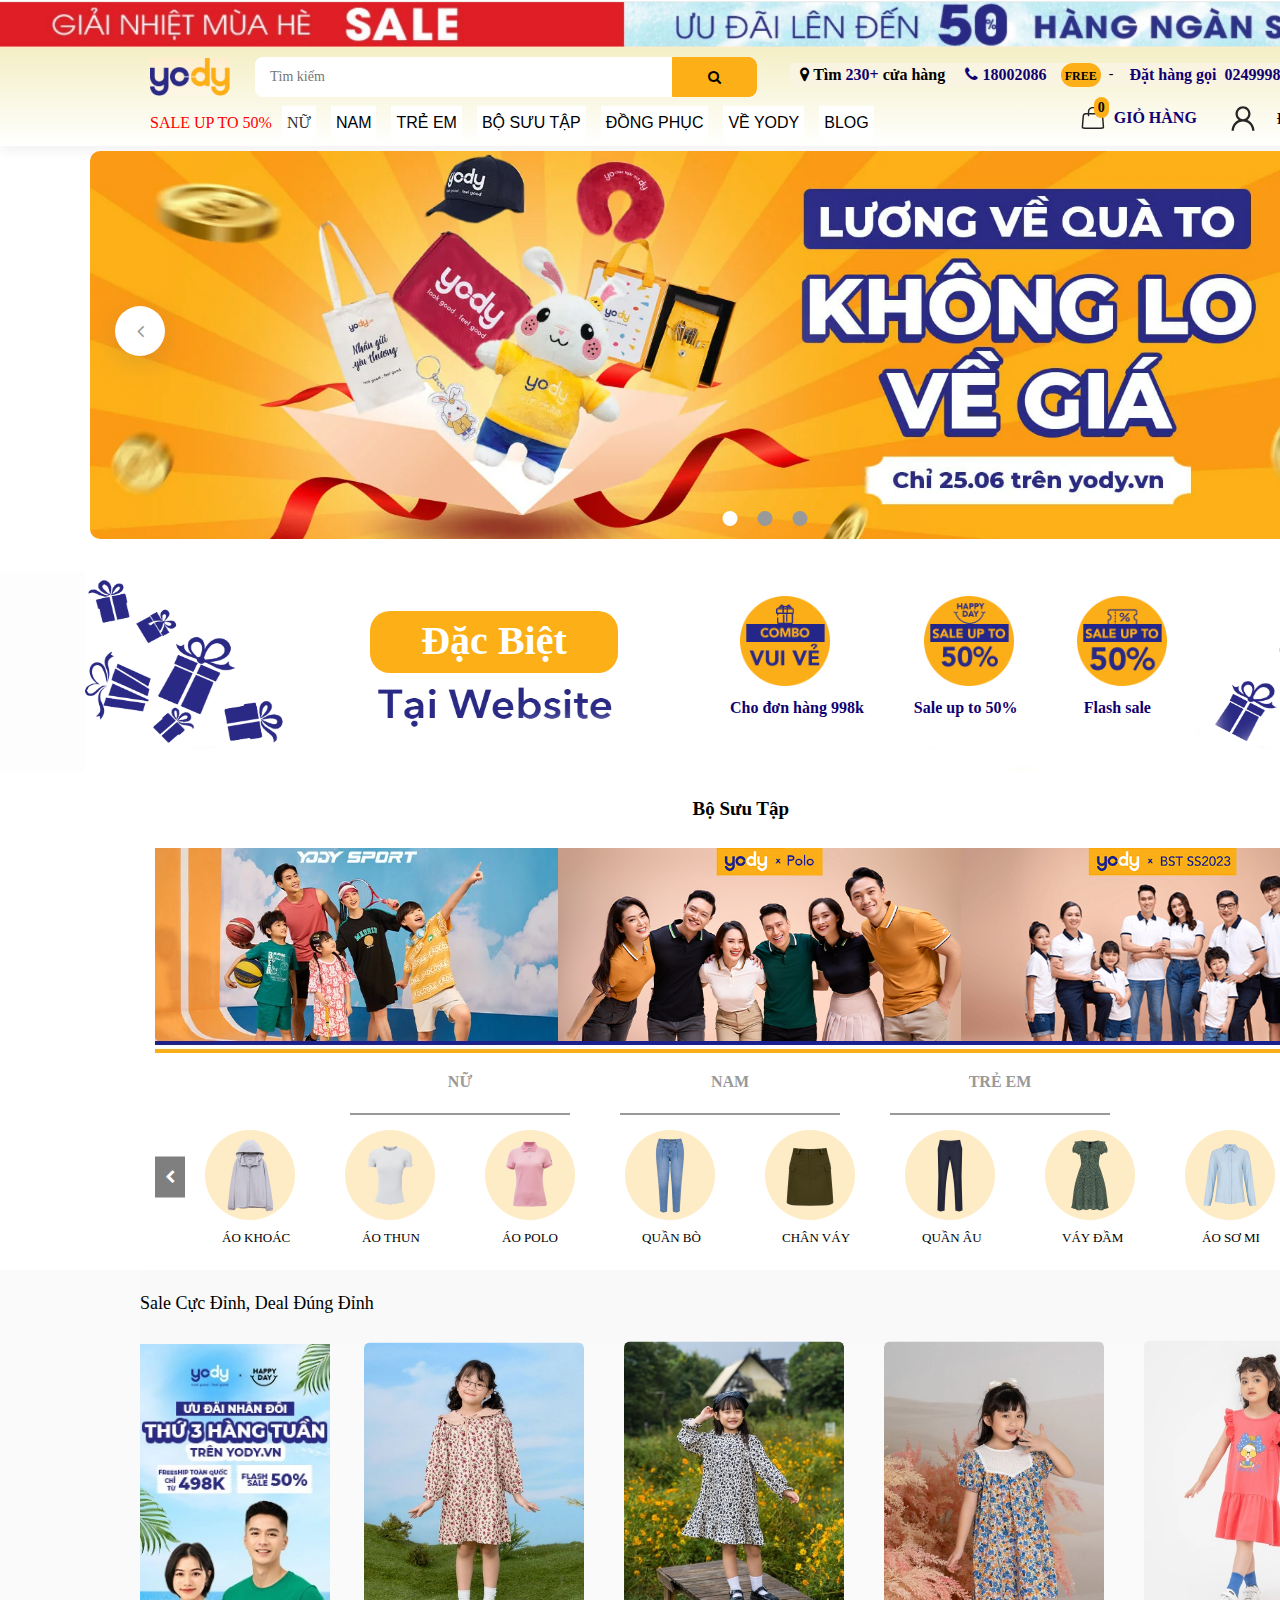
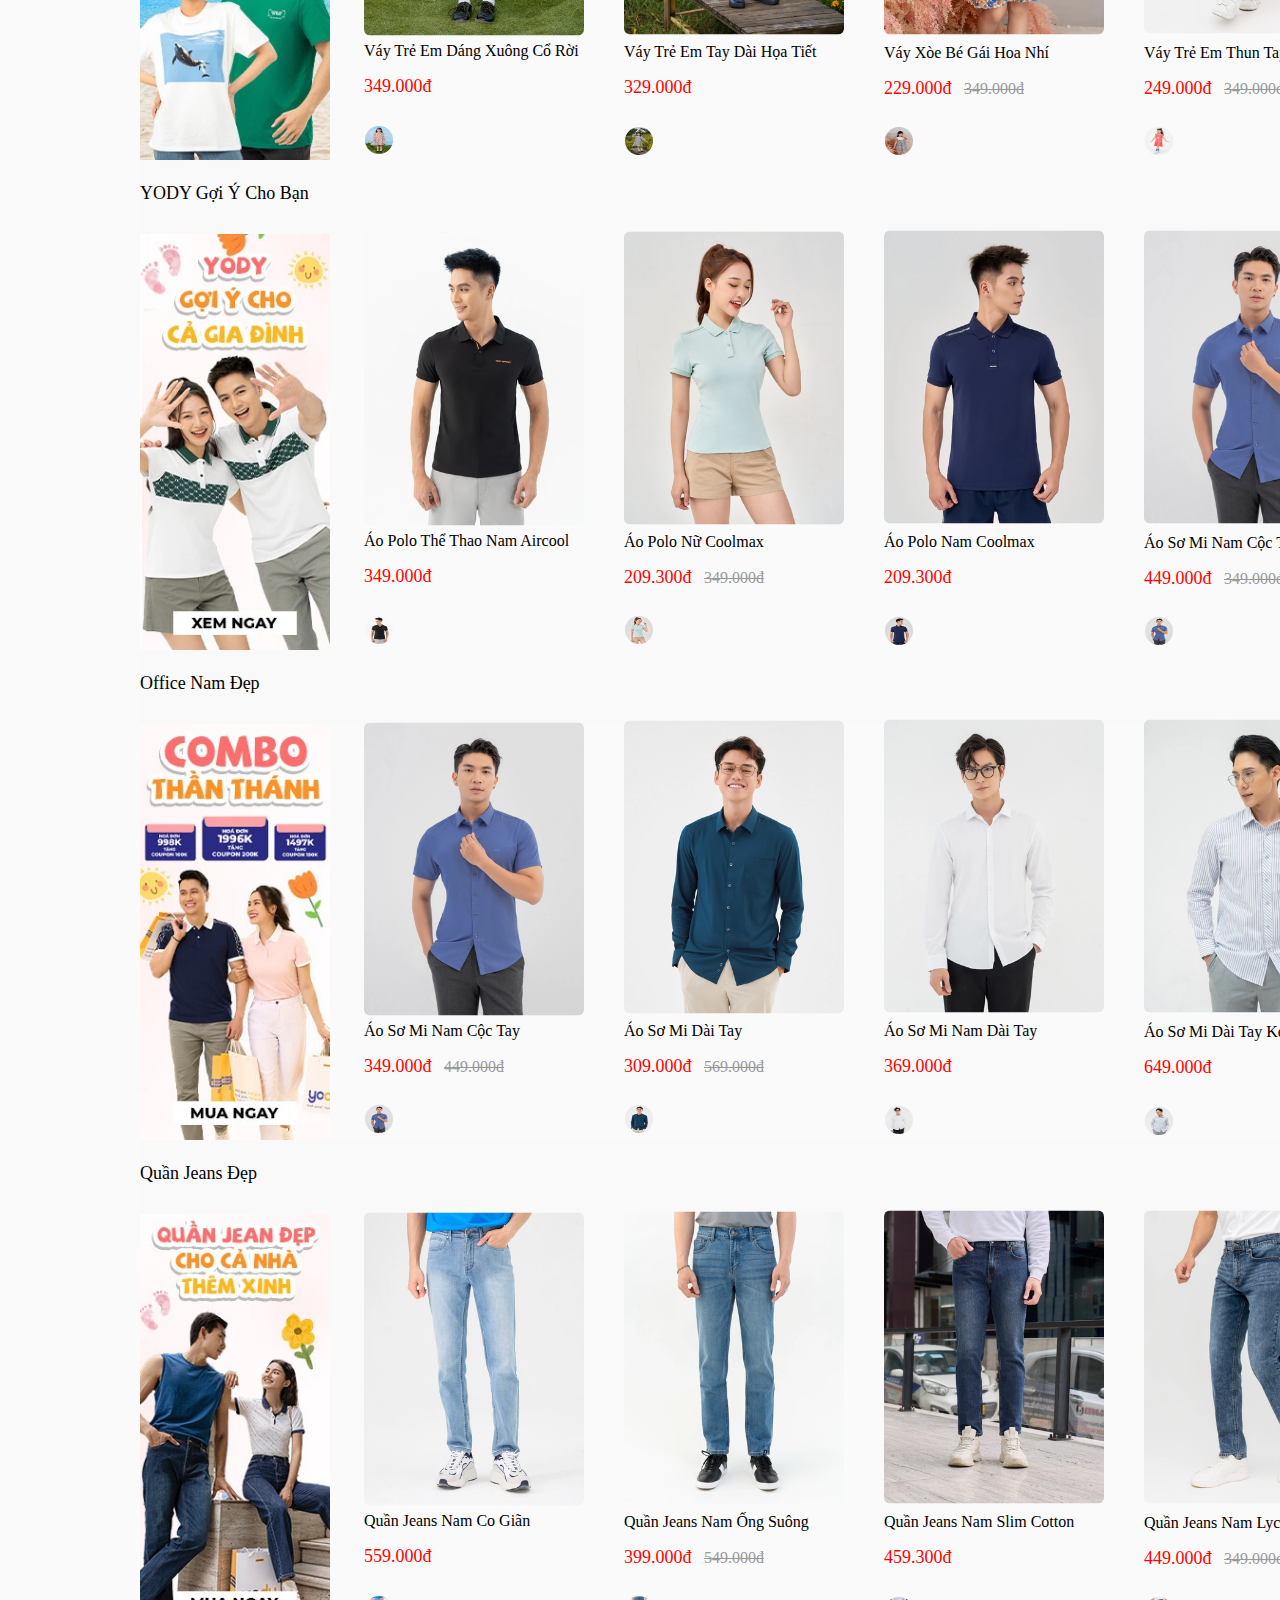
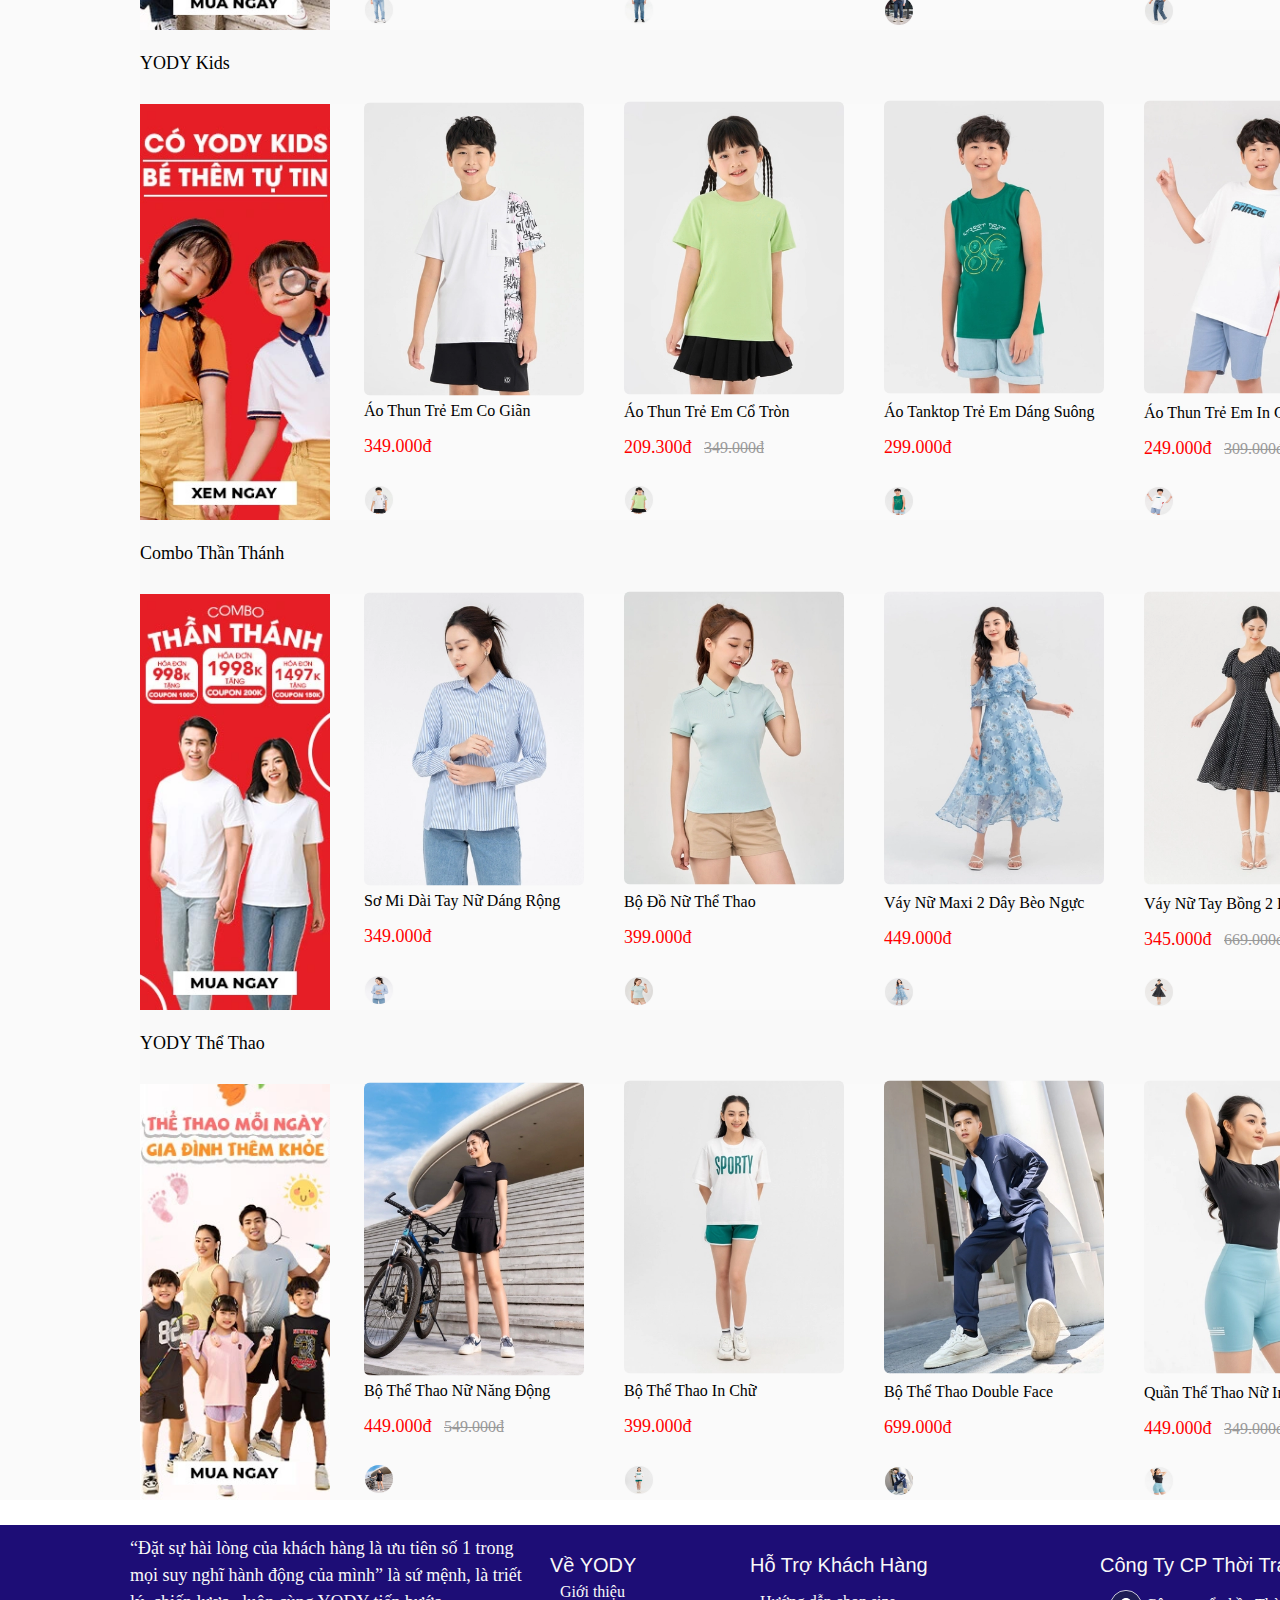
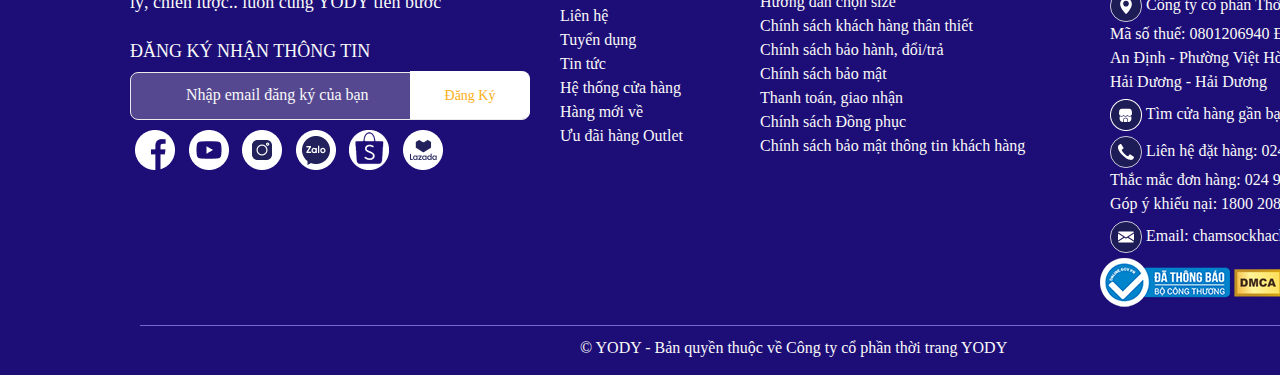
==== website_banhang/trangchu.html @ 02f64c51 "init project" ====
<!DOCTYPE html>
<html lang="en">
<head>
    <meta charset="UTF-8">
    <meta http-equiv="X-UA-Compatible" content="IE=edge">
    <meta name="viewport" content="width=device-width, initial-scale=1.0">
    <link rel="stylesheet" href="https://www.w3schools.com/w3css/4/w3.css">
    <link rel="stylesheet" href="https://cdnjs.cloudflare.com/ajax/libs/font-awesome/4.7.0/css/font-awesome.min.css">
    <link rel="preconnect" href="https://fonts.googleapis.com">
    <link rel="preconnect" href="https://fonts.gstatic.com" crossorigin>
    <link href="https://fonts.googleapis.com/css2?family=Roboto:wght@100;300;500&display=swap" rel="stylesheet">
       <link
      rel="stylesheet"
      href="https://fonts.googleapis.com/css2?family=Inter:wght@400&display=swap"
    />
    <link
      rel="stylesheet"
      href="https://fonts.googleapis.com/css2?family=Times New Roman:wght@700&display=swap"
    />
    <link rel="stylesheet" href="trangchu.css">
    
    <title>Yody</title>
</head>
<body>
    <div class="fullbody">
    <script>
        var prevScrollpos = window.pageYOffset;
window.onscroll = function() {
    var currentScrollPos = window.pageYOffset;
    if (prevScrollpos > currentScrollPos) {
        document.getElementsByTagName("header")[0].style.top = "0";
    } else {
        document.getElementsByTagName("header")[0].style.top = "-146.2px";
    }
    prevScrollpos = currentScrollPos;
};

    </script>
    <header>
        <div class="banner">
            <img src="/website_banhang/image/Screenshot 2023-06-24 155510.png" height="48px" width="1536px" alt="">
        </div>
        <div class="container">
            <div class="topbar_top">
                <div class="topbar_top_left">
                    <div class="logo_brand">
                        <a href="">
                             <img src="/website_banhang/image/Screenshot 2023-06-24 162427.png" height="37.525px" width="80px" alt="" id="logo">
                        </a>
                       
                    </div>
                    <div class="header_search">
                        <form action="/search" class="input_seachbar">
                            
                            <input type="text" placeholder="Tìm kiếm" class="search" title="Vui lòng điền vào trường này">
                            
                            <button type="submit" class="icon_search" title="search">
                               <i class="fa fa-search"></i>
                            </button>
                        </form>
                    </div>
                
                </div>
                <div class="topbar_top_right">
                    <div class="list_contact">
                        <a href="/he-thong-cua-hang" class="map">
                            <i class="fa fa-map-marker"></i>
                            <span class="checkmap">
                                Tìm
                               <span class="number">230+</span>
                                cửa hàng                         
                            </span>                          
                        </a>

                        <a href="/tel:18002086" class="phone">
                            <i class="fa fa-phone"></i>
                            <b>18002086</b>
                        </a>
                        <span class="text_free">FREE</span>
                        <span style="margin: 0 8px;">-</span>
                        <span style="margin: 0 8px; color: #11006F; font-weight: 600; font-size: 16px;">Đặt hàng gọi</span>
                        <a href="tel:02499986999" class="phone">02499986999 </a>
                    </div>
                     
                </div>
            </div>
            <nav class="header-nav">
            <div class="sidbar_content">
				<h6 class="item_trangchu">
					<a href="/he-go-cua-giam-mot-nua-sale-30-50" class="second_child_link resert_menu">
						SALE UP TO 50% 
					</a>
				</h6>
                <div class="sidbar_item">
                    <div class="item_child">
                        <h6>
                            <a href="/web-yody/check-out-mai-anh-master/index.html">NỮ</a>
                        </h6>
                        
                    </div>
                    <div class="menu_item_child d-none">
                        <div class="menuTask">
                            <div class="second_child">
                            <div class="second_child_item submenu">
                                <h6>
                                    Áo Nữ 
                                </h6>
                                
                            </div>
                                <div class="menu_second_child d-none ">
                                    <a href="/ao-polo-nu" class="third_child resert_menu">
                                        Áo Polo
                                    </a>
                                    <a href="/ao-thun-ao-phong-nu" class="third_child resert_menu">
                                        Áo Thun
                                    </a>
                                    <a href="/ao-khoac-nu" class="third_child resert_menu">
                                        Áo Khoác
                                    </a>
                                    <a href="/ao-so-mi-nu" class="third_child resert_menu">
                                        Áo Sơ Mi
                                    </a>
                                    <a href="/ao-chong-nang-nu" class="third_child resert_menu">
                                        Áo Chống Nắng
                                    </a>
                                    <a href="/ao-len-nu" class="third_child resert_menu">
                                        Áo Len
                                    </a>
                                    <a href="/ao-ni-ao-hoodie-nu" class="third_child resert_menu">
                                        Áo Nỉ
                                    </a>
                                </div>
                        </div>
                            <div class="second_child">
                            <div class="second_child_item submenu">
                                <h6>
                                    Quần Nữ 
                                </h6>

                            </div>
                                <div class="menu_second_child d-none ">
                                    <a href="/quan-jean-nu" class="third_child resert_menu">
                                        Quần Jeans
                                    </a>
                                    <a href="/quan-au-nu" class="third_child resert_menu">
                                        Quần Âu
                                    </a>
                                    <a href="/quan-kaki-nu" class="third_child resert_menu">
                                        Quần Kaki
                                    </a>
                                    <a href="/quan-short-nu" class="third_child resert_menu">
                                        Quần Short
                                    </a>
                                    <a href="/quan-ni-nu" class="third_child resert_menu">
                                        Quần Nỉ
                                    </a>
                                </div>
                        </div>
                            <div class="second_child">
                            <div class="second_child_item submenu">
                                <h6>
                                    Đồ Mặc Trong Nữ 
                                </h6>
                                
                            </div>
                                <div class="menu_second_child d-none ">
                                    <a href="/ao-giu-nhiet-nu" class="third_child resert_menu">
                                        Áo Giữ Nhiệt
                                    </a>
                                    <a href="/ao-hai-day-ba-lo-cho-nu" class="third_child resert_menu">
                                        Áo 2 Dây - Áo Ba Lỗ
                                    </a>
                                    <a href="/do-lot-nu" class="third_child resert_menu">
                                        Đồ Lót
                                    </a>
                                </div>
                        </div>
                            
                            <div class="second_child">
                            <div class="second_child_item submenu">
                                <h6>
                                    Đồ bộ nữ 
                                </h6>
                               
                            </div>
                                <div class="menu_second_child d-none ">
                                    <a href="/do-bo-nu-mac-nha" class="third_child resert_menu">
                                        Đồ bộ nữ mặc nhà
                                    </a>
                                </div>
                        </div>
                            <div class="second_child">
                            <div class="second_child_item submenu">
                                <h6>
                                    Đồ Thể Thao Nữ 
                                </h6>
                               
                            </div>
                                <div class="menu_second_child d-none ">
                                    <a href="/ao-thun-the-thao-cho-nu" class="third_child resert_menu">
                                        Áo Thun Thể Thao
                                    </a>
                                    <a href="/ao-polo-the-thao-cho-nu" class="third_child resert_menu">
                                        Áo Polo Thể Thao
                                    </a>
                                    <a href="/quan-the-thao-nu" class="third_child resert_menu">
                                        Quần thể thao
                                    </a>
                                    <a href="/bo-do-the-thao-cho-nu" class="third_child resert_menu">
                                        Bộ Thể Thao
                                    </a>
                                </div>
                        </div>
                            <div class="second_child">
                            <div class="second_child_item submenu">
                                <h6>
                                    Phụ kiện Nữ 
                                </h6>
                                
                            </div>
                                <div class="menu_second_child d-none ">
                                    <a href="/giay-nu" class="third_child resert_menu">
                                        Giày
                                    </a>
                                    <a href="/tui-xach" class="third_child resert_menu">
                                        Túi Xách
                                    </a>
                                    <a href="/phu-kien-nu-khac" class="third_child resert_menu">
                                        Phụ Kiện Khác
                                    </a>
                                </div>
                        </div>
                        </div>	
                    </div>
                </div>
                <div class="sidbar_item">
                    <div class="item_child">
                        <h6>
                            NAM
                        </h6>
                        
                    </div>
                    <div class="menu_item_child d-none">
                        <div class="menuTask">
                            <div class="second_child">
                            <div class="second_child_item submenu">
                                <h6>
                                    Áo Nam 
                                </h6>
                                
                            </div>
                                <div class="menu_second_child d-none ">
                                    <a href="/ao-polo-nam" class="third_child resert_menu">
                                        Áo Polo
                                    </a>
                                    <a href="/ao-thun-ao-phong-nam" class="third_child resert_menu">
                                        Áo Thun
                                    </a>
                                    <a href="/ao-chong-nang-nam" class="third_child resert_menu">
                                        Áo Chống Nắng
                                    </a>
                                    <a href="/ao-khoac-nam" class="third_child resert_menu">
                                        Áo Khoác
                                    </a>
                                    <a href="/ao-so-mi-nam" class="third_child resert_menu">
                                        Áo Sơ Mi
                                    </a>
                                    <a href="/ao-ni-ao-hoodie-nam" class="third_child resert_menu">
                                        Áo Nỉ
                                    </a>
                                    <a href="/ao-len-nam" class="third_child resert_menu">
                                        Áo Len
                                    </a>
                                    <a href="/ao-vest-nam" class="third_child resert_menu">
                                        Áo Vest
                                    </a>
                                </div>
                        </div>
                            <div class="second_child">
                            <div class="second_child_item submenu">
                                <h6>
                                    Quần Nam 
                                </h6>
                                
                            </div>
                                <div class="menu_second_child d-none ">
                                    <a href="/quan-jean-nam" class="third_child resert_menu">
                                        Quần Jeans
                                    </a>
                                    <a href="/quan-tay-quan-au-nam" class="third_child resert_menu">
                                        Quần Âu
                                    </a>
                                    <a href="/quan-kaki-nam" class="third_child resert_menu">
                                        Quần Kaki
                                    </a>
                                    <a href="/quan-short-nam" class="third_child resert_menu">
                                        Quần Short
                                    </a>
                                </div>
                        </div>
                            
                        </div>
                            <div class="second_child">
                            <div class="second_child_item submenu">
                                <h6>
                                    Đồ Thể Thao Nam 
                                </h6>
                               
                            </div>
                                <div class="menu_second_child d-none ">
                                    <a href="/bo-do-the-thao-cho-nam" class="third_child resert_menu">
                                        Bộ Thể Thao
                                    </a>
                                    <a href="/ao-thun-the-thao-cho-nam" class="third_child resert_menu">
                                        Áo Thun Thể Thao
                                    </a>
                                    <a href="/ao-polo-the-thao-cho-nam" class="third_child resert_menu">
                                        Áo Polo Thể Thao
                                    </a>
                                    <a href="/quan-the-thao-cho-nam" class="third_child resert_menu">
                                        Quần Thể Thao
                                    </a>
                                </div>
                        </div>
                            <div class="second_child">
                            <div class="second_child_item submenu">
                                <h6>
                                    Đồ Mặc Trong Nam 
                                </h6>
                               
                            </div>
                                <div class="menu_second_child d-none ">
                                    <a href="/ao-ba-lo-nam" class="third_child resert_menu">
                                        Áo Ba Lỗ
                                    </a>
                                    <a href="/ao-giu-nhiet-nam" class="third_child resert_menu">
                                        Áo Giữ Nhiệt
                                    </a>
                                    <a href="/quan-lot-nam" class="third_child resert_menu">
                                        Quần Lót
                                    </a>
                                </div>
                        </div>
                            <div class="second_child">
                            <div class="second_child_item submenu">
                                <h6>
                                    Phụ kiện Nam 
                                </h6>
                              
                            </div>
                                <div class="menu_second_child d-none ">
                                    <a href="/that-lung-nam" class="third_child resert_menu">
                                        Thắt lưng
                                    </a>
                                    <a href="/giay-nam" class="third_child resert_menu">
                                        Giày
                                    </a>
                                    <a href="/phu-kien-nam-khac" class="third_child resert_menu">
                                        Phụ Kiện Khác
                                    </a>
                                </div>
                        </div>
                        </div>	
                    </div>
                </div>
                <div class="sidbar_item">
                    <div class="item_child">
                        <h6>
                            TRẺ EM
                        </h6>
                        
                    </div>
                    <div class="menu_item_child d-none">
                        <div class="menuTask">
                            <div class="second_child">
                                <div class="second_child_item submenu" >
                                <h6>
                                    Áo trẻ em 
                                </h6>
                                
                            </div>
                                <div class="menu_second_child d-none ">
                                    <a href="/ao-polo-tre-em" class="third_child resert_menu">
                                        Áo Polo
                                    </a>
                                    <a href="/ao-thun-ao-phong-tre-em" class="third_child resert_menu">
                                        Áo Thun
                                    </a>
                                    <a href="/ao-khoac-tre-em" class="third_child resert_menu">
                                        Áo Khoác
                                    </a>
                                    <a href="/ao-so-mi-tre-em" class="third_child resert_menu">
                                        Áo Sơ Mi
                                    </a>
                                    <a href="/ao-len-tre-em" class="third_child resert_menu">
                                        Áo Len
                                    </a>
                                    <a href="/ao-ni-ao-hoodie-tre-em" class="third_child resert_menu">
                                        Áo Nỉ
                                    </a>
                                </div>
                        </div>
                            <div class="second_child">
                                <div class="second_child_item submenu" >
                                <h6>
                                    Quần trẻ em 
                                </h6>
                               
                            </div>
                                <div class="menu_second_child d-none ">
                                    <a href="/quan-jean-tre-em" class="third_child resert_menu">
                                        Quần Jeans
                                    </a>
                                    <a href="/quan-kaki-tre-em" class="third_child resert_menu">
                                        Quần Kaki
                                    </a>
                                    <a href="/quan-short-tre-em" class="third_child resert_menu">
                                        Quần Short
                                    </a>
                                    <a href="/quan-ni-tre-em" class="third_child resert_menu">
                                        Quần Nỉ
                                    </a>
                                    <a href="/quan-legging-tre-em" class="third_child resert_menu">
                                        Quần Legging
                                    </a>
                                </div>
                        </div>
                            <div class="second_child">
                            <div class="second_child_item submenu" >
                                <h6 >
                                    <a  href="/do-bo-tre-em" class="second_child_item submenu">
                                        Đồ Bộ Trẻ Em 
                                    </a>
                                </h6>
                                    
                            </div>
                        </div>
                            <div class="second_child">
                            <div class="second_child_item submenu" >
                                <h6>
                                    <a  href="/chan-vay-cho-be" class="second_child_item submenu">
                                        Chân Váy Bé Gái 
                                    </a>
                                </h6>
                                    
                            </div>
                        </div>
                            <div class="second_child">
                            <div class="second_child_item submenu" >
                                <h6>
                                    <a  href="/vay-tre-em" class="second_child_item submenu">
                                        Đầm Bé Gái 
                                    </a>
                                </h6>
                                    
                            </div>
                        </div>
                            <div class="second_child">
                            <div class="second_child_item submenu" >
                                <h6 >
                                    <a  href="/bo-do-the-thao-tre-em" class="second_child_item submenu">
                                        Đồ Thể Thao Trẻ Em 
                                    </a>
                                </h6>
                                    
                            </div>
                        </div>
                            <div class="second_child">
                            <div class="second_child_item submenu" >
                                <h6 >
                                    <a  href="/phu-kien-tre-em" class="second_child_item submenu">
                                        Phụ Kiện Trẻ Em 
                                    </a>
                                </h6>
                                    
                            </div>
                        </div>
                        </div>	
                    </div>
                </div>
                <div class="sidbar_item">
                    <div class="item_child">
                        <h6>
                            BỘ SƯU TẬP
                        </h6>
                      
                    </div>
                    <div class="menu_item_child d-none">
                        <div class="menuTask">
                            <div class="second_child">
                            <div class="second_child_item submenu">
                                <h6>
                                    <a href="/yo-sport" class="second_child_item submenu">
                                        YODY Sport 
                                    </a>
                                </h6>
                                    
                            </div>
                        </div>
                            <div class="second_child">
                            <div class="second_child_item submenu">
                                <h6 >
                                    <a href="/bo-suu-tap-moi" class="second_child_item submenu">
                                        Xuân/Hè 2023 
                                    </a>
                                </h6>
                                    
                            </div>
                        </div>
                            <div class="second_child">
                            <div class="second_child_item submenu">
                                <h6>
                                    <a href="/ao-polo-yody" class="second_child_item submenu">
                                        Polo Yody - Everyday Wear 
                                    </a>
                                </h6>
                                    
                            </div>
                        </div>
                            <div class="second_child">
                            <div class="second_child_item submenu">
                                <h6>
                                    <a href="/thoi-trang-cong-so" class="second_child_item submenu">
                                        Thời Trang Công Sở 
                                    </a>
                                </h6>
                                    
                            </div>
                        </div>
                            <div class="second_child">
                            <div class="second_child_item submenu">
                                <h6>
                                    <a href="/ao-gio-3c-plus-can-nuoc-can-gio-can-bui" class="second_child_item submenu">
                                        Áo Khoác 3C Plus 
                                    </a>
                                </h6>
                                    
                            </div>
                        </div>
                        </div>	
                    </div>
                </div>
                <div class="sidbar_item">   
                <div class="item_child">
                    <h6>
                      ĐỒNG PHỤC
                    </h6>              
                 </div>
                </div>
                <div class="sidbar_item">
                    <div class="item_child">
                        <h6>
                            VỀ YODY
                        </h6>
                        
                    </div>
                    <div class="menu_item_child d-none">
                        <div class="menuTask">
                            <div class="second_child">
                            <div class="second_child_item submenu">
                                <h6>
                                    <a href="/bao-ve-khach-hang" class="second_child_item submenu">
                                        Bảo vệ Khách hàng 
                                    </a>
                                </h6>
                                    
                            </div>
                        </div>
                            <div class="second_child">
                            <div class="second_child_item submenu">
                                <h6>
                                    <a href="https://yody.vn/tin-tuc/uu-dai-va-chinh-sach" class="second_child_item submenu">
                                        Ưu đãi & Chính sách 
                                    </a>
                                </h6>
                                    
                            </div>
                        </div>
                            <div class="second_child">
                            <div class="second_child_item submenu">
                                <h6>
                                    <a href="https://yody.vn/tin-tuc/cau-chuyen-va-nhan-vat" class="second_child_item submenu">
                                        Câu chuyện & Nhân vật 
                                    </a>
                                </h6>
                                    
                            </div>
                        </div>
                        </div>	
                    </div>
                </div>
                <div class="sidbar_item">
                    <div class="item_child">
                        <h6>
                            BLOG
                        </h6>
                        
                    </div>
                    <div class="menu_item_child d-none">
                        <div class="menuTask">
                            <div class="second_child">
                            <div class="second_child_item submenu">
                                <h6>
                                    <a href="/blog-thoi-trang-nu" class="second_child_item submenu">
                                        Em Đẹp 
                                    </a>
                                </h6>
                                    
                            </div>
                        </div>
                            <div class="second_child">
                            <div class="second_child_item submenu">
                                <h6>
                                    <a href="/blog-thoi-trang-nam" class="second_child_item submenu">
                                        Chàng Bảnh Bao 
                                    </a>
                                </h6>
                                    
                            </div>
                        </div>
                            <div class="second_child">
                            <div class="second_child_item submenu">
                                <h6>
                                    <a  href="/blog-thoi-trang-tre-em" class="second_child_item submenu">
                                        Bé Khoẻ Đẹp 
                                    </a>
                                </h6>
                                    
                            </div>
                        </div>
                            <div class="second_child">
                            <div class="second_child_item submenu">
                                <h6>
                                    <a href="https://yody.vn/tin-tuc/lam-dep" class="second_child_item submenu">
                                        Làm đẹp 
                                    </a>
                                </h6>
                                    
                            </div>
                        </div>
                            <div class="second_child">
                            <div class="second_child_item submenu">
                                <h6>
                                    <a href="https://yody.vn/tin-tuc/du-lich" class="second_child_item submenu">
                                        Du Lịch 
                                    </a>
                                </h6>
                                    
                            </div>
                        </div>
                            <div class="second_child">
                            <div class="second_child_item submenu">
                                <h6>
                                    <a href="/blog-dong-phuc" class="second_child_item submenu">
                                        Đồng Phục 
                                    </a>
                                </h6>
                                    
                            </div>
                        </div>
                        </div>	
                    </div>
                </div>
            </nav>
            <div class="topbar_bottom_right">
                <div class="cart">
                    <a href="" class="link_cart">
                        <img src="/website_banhang/image/cart.svg" alt="" height="24.5px" width="28px" class="cart_wrap">
                        
                        <div class="cart-hover">
                                    <div class="render-cart">
                                        <div class="cart-item-small">
                                            <button class="delete-product-cart">
                                                <i class="bi bi-trash3"></i>
                                            </button>
                                            <img
                                                src="https://bizweb.dktcdn.net/thumb/compact/100/438/408/products/akn5040-cam-4-1c797839-d544-45ec-9c47-d5bcfd0bfa70.jpg"
                                                alt="Hình ảnh sản phẩm"
                                            />
                                            <div
                                                class="intro-product-cart-small"
                                            >
                                                <h4 class="hover-color">
                                                    Áo Khoác Gió Nữ 3C Plus Năng
                                                    Động
                                                </h4>
                                                <p class="price-tam-tinh">
                                                    <strong>499.000đ</strong>
                                                </p>
                                                <span class="size-product">
                                                    Cam / M
                                                </span>
                                                <div
                                                    class="count-and-total-price"
                                                >
                                                    <div>
                                                        <button>-</button>
                                                        <span>1</span>
                                                        <button>+</button>
                                                    </div>
                                                    <span
                                                        class="total-price-cart"
                                                    >
                                                        <span>
                                                            Tổng cộng:
                                                            <strong
                                                                >499.000đ</strong
                                                            >
                                                        </span>
                                                    </span>
                                                </div>
                                            </div>
                                        </div>
                                    </div>
                                    <div class="end-cart-small">
                                        
                                        <div class="btn-view-cart">
                                            <span>
                                            <a 
                                                href="/web-yody/check-out-mai-anh-master/cart.html"
                                                class="btn-a"
                                            >
                                                Xem giỏ hàng
                                            </a></span>
                                        </div>
                                    </div>
                                </div>
                        <span class="count_item">0</span>
                        <span class="gio_hang"><a href="/web-yody/check-out-mai-anh-master/cart.html" style="text-decoration: none;">GIỎ HÀNG</a></span>
                    </a>                                       
                </div>

                <div class="login_sign_up">
                    <div class="user">
                        <a href="/account" >
                            <img width="28" height="24.5" src="image/vector_userui.svg" alt="tài khoản"/>
                        </a>
                        <ul class="account_header">
                            
                            <li>
                                <a href="/account/register" style="text-decoration: none; font-size: 17px;font-weight:bold">Đăng ký</a>
                            </li>
                            <span>/</span>
                            <li>
                                <a href="/account/login"style="text-decoration: none; font-size: 17px;font-weight:bold;" >Đăng nhập</a>
                            </li>
                            
                        </ul>
                    </div>
                </div>
            </div>
        </div>
       
    </header>
    

    <div class="wrap_main">
        <script>
            document.addEventListener("DOMContentLoaded", function() {
  var prevButton = document.querySelector(".slider-prev");
  var nextButton = document.querySelector(".slider-next");
  var dots = document.querySelectorAll(".slider-dot-item");
  var slides = document.querySelectorAll(".slider-item");
  var currentIndex = 0;

  function goToSlide(index) {
    if (index < 0 || index >= slides.length) return;
    slides.forEach(function(slide) {
      slide.style.transform = `translateX(-${index * 100}%)`;
    });
    dots.forEach(function(dot) {
      dot.classList.remove("active");
    });
    dots[index].classList.add("active");
    currentIndex = index;
  }

  function goToNextSlide() {
    var nextIndex = (currentIndex + 1) % slides.length;
    goToSlide(nextIndex);
  }

  function goToPrevSlide() {
    var prevIndex = (currentIndex - 1 + slides.length) % slides.length;
    goToSlide(prevIndex);
  }

  function goToSlideByDot() {
    var index = parseInt(this.getAttribute("data-index"));
    goToSlide(index);
  }

  prevButton.addEventListener("click", goToPrevSlide);
  nextButton.addEventListener("click", goToNextSlide);
  dots.forEach(function(dot) {
    dot.addEventListener("click", goToSlideByDot);
  });

  // Auto slide
  setInterval(goToNextSlide, 5000); // Change slide every 5 seconds
});

        </script>
        <div class="slider">
        <i class="fa fa-angle-left slider-prev"></i>
        <ul class="slider-dots">
          <li class="slider-dot-item active" data-index="0"></li>
          <li class="slider-dot-item" data-index="1"></li>
          <li class="slider-dot-item" data-index="2"></li>
         
        </ul>
        <div class="slider-wrapper">
          <div class="slider-main">
            <div class="slider-item">
              <img
                src="image/slider_1.png"
                alt="" height="388px" width="1350px"
              />
            </div>
            <div class="slider-item">
              <img
                src="image/slider_2.png"
                alt="" height="388px" width="1350px"
              />
            </div>
            <div class="slider-item">
              <img
                src="image/slider_3.png"
                alt="" height="388px" width="1350px"
              />
            </div>
            
          </div>
        </div>
        <i class="fa fa-angle-right slider-next"></i>

        </div>
        <div class="section_promotion">
        <div class="section_promo_content">
            <img src="/website_banhang/image/banner-home-khuyen-mai.webp" height="200px" width="1350px" alt="">
            <div class="text_promotion">
                Đặc Biệt
            </div>
            <div class="combo_sale">
            <a href="" class="img_sale">
                <div class="img_pro">
                    <img src="/website_banhang/image/home_khuyenmai_3_image.webp" alt="" height="90px" width="90px">
                </div>
                <div class="title">Cho đơn hàng 998k</div>
            </a>
            <a href="" class="img_sale">
                <div class="img_pro">
                    <img src="/website_banhang/image/home_khuyenmai_1_image.webp" alt="" height="90px" width="90px">
                </div>
                <div class="title">Sale up to 50%</div>
            </a>
            <a href="" class="img_sale">
                <div class="img_pro">
                    <img src="/website_banhang/image/home_khuyenmai_4_image (1).webp" alt="" height="90px" width="90px">
                </div>
                <div class="title">Flash sale</div>
            </a>
            </div>
        </div>
        </div>
        <div class="section_collection">
            <div class="header_collection">
                <div class="title_header">
                    Bộ Sưu Tập
                </div>
            </div>
            <div class="img_collec">
                <a href="" class="img_col" style="order: 3;">
                    <img src="/website_banhang/image/home_bst_1_image.webp" alt="" height="205px" width="403px" >
                
                <a href="" class="img_col" style="order: 2;">
                    <img src="/website_banhang/image/home_bst_2_image.webp" alt="" height="205px" width="403px" >
                </a>
                <a href="" class="img_col" style="order: 1;">
                    <img src="/website_banhang/image/home_bst_3_image.webp" alt="" height="205px" width="403px" >
                </a>
            </div>
        </div>
        
        <div class="section-home-desktop section-home-danh-muc" style="order: 2;">
            <div class="section-home-desktop-wrap">
                <div class="menu-list">
                    
                    <div class="item-menu-dt item-female-menu-dt active" style="order: 1" data-type="female">Nữ</div>
                    
                    
                    <div class="item-menu-dt item-male-menu-dt" style="order: 2" data-type="male">Nam</div>
                    
                    
                    <div class="item-menu-dt item-children-menu-dt" style="order: 3" data-type="children">Trẻ em</div>
                    
                </div>
    

                <div class="menu_slide_content">
                    <div class="image-slider-container">
                <div class="image-slider" id="imageSlider">
                    <div class="group-item">
                        <img src="/website_banhang/image/ao_khoac.webp" alt="Áo khoác" />
                        <div class="title-menu">ÁO KHOÁC</div>
                    </div>
                    <div class="group-item">
                        <img src="/website_banhang/image/ao_thun_nu.webp" alt="Áo thun" />
                        <div class="title-menu">ÁO THUN</div>
                    </div>
                    <div class="group-item">
                        <img src="/website_banhang/image/ao_polo.webp" alt="Áo polo" />
                        <div class="title-menu">ÁO POLO</div>
                    </div>
                    <div class="group-item">
                        <img src="/website_banhang/image/quan_bo.webp" alt="Quần bò" />
                        <div class="title-menu">QUẦN BÒ</div>
                    </div>
                    <div class="group-item">
                        <img src="/website_banhang/image/chan_vay.webp" alt="Chân váy" />
                        <div class="title-menu">CHÂN VÁY</div>
                    </div>
                    <div class="group-item">
                        <img src="/website_banhang/image/quan_au_nu.webp" alt="Quần âu" />
                        <div class="title-menu">QUẦN ÂU</div>
                    </div>
                    <div class="group-item">
                        <img src="/website_banhang/image/vay_dam.webp" alt="Váy đầm" />
                        <div class="title-menu">VÁY ĐẦM</div>
                    </div>
                    <div class="group-item">
                        <img src="/website_banhang/image/ao_so_mi.webp" alt="Áo sơ mi" />
                        <div class="title-menu">ÁO SƠ MI</div>
                    </div>
                    <div class="group-item">
                        <img src="/website_banhang/image/quan_dui_nu.webp" alt="Quần đùi" />
                        <div class="title-menu">QUẦN ĐÙI</div>
                    </div>
                    <div class="group-item">
                        <img src="/website_banhang/image/ao_chong_nang.webp" alt="Áo chống nắng" />
                        <div class="title-menu">ÁO CHỐNG NẮG</div>
                    </div>
                
                    </div>
                    <button class="slider-button prev-button" id="prevButton">
                        <i class="fa fa-chevron-left"></i>
                    </button>
                    <button class="slider-button next-button" id="nextButton">
                        <i class="fa fa-chevron-right"></i>
                    </button>
                    </div>


                </div>
                <div class="combo_sale-preview">
                        <div class="header-preview">
                            <a href="" class="title-head-prev">
                                <span class="title-prev">Sale Cực Đỉnh, Deal Đúng Đỉnh </span>
                            </a>
                        </div>
                        <div class="content-preview">
                            <img src="/website_banhang/image/home_preivew_sanpham_1_image_desktop.webp" alt="" class="img-scroll-prev" height="416px" width="190px">

                            <div class="row">
                                <div class="img-lazy-load">
                                    <img src="/website_banhang/image/vnk5308-hdo-2.webp" alt="" class="lazy-load" height="293px" width="220px">
                                </div>
                                    <h3 class="product-name">
                                    <a href="">Váy Trẻ Em Dáng Xuông Cổ Rời</a>
                                </h3>
                                <div class="price-box">349.000đ</div>
                                <div class="swatch-element">
                                    <img src="/website_banhang/image/vnk5308-hdo-2.webp" alt="" height="30px" width="30px">
                                </div>

                                <div class="img-lazy-load2">
                                    <img src="/website_banhang/image/vnk5318-trd-3.webp" alt="" class="lazy-load" height="293px" width="220px">
                            </div>
                                    <h3 class="product-name2">
                                <a href="">Váy Trẻ Em Tay Dài Họa Tiết</a>
                                    </h3>
                            <div class="price-box2">329.000đ</div>
                            <div class="swatch-element2">
                                <img src="/website_banhang/image/vnk5318-trd-3.webp" alt="" height="30px" width="30px">
                            </div>

                            <div class="img-lazy-load3">
                                    <img src="/website_banhang/image/vnk5086-hva-9.webp" alt="" class="lazy-load" height="293px" width="220px">
                                </div>
                                    <h3 class="product-name3">
                                <a href="">Váy Xòe Bé Gái Hoa Nhí </a>
                                    </h3>
                                <div class="price-box3">229.000đ
                                    <div class="price-sale">349.000đ</div>
                                </div>
                                <div class="swatch-element3">
                                    <img src="/website_banhang/image/vnk5086-hva-9.webp" alt="" height="30px" width="30px">
                                </div>

                                <div class="img-lazy-load4">
                                    <img src="/website_banhang/image/vtk6042-hog-1 (1).webp" alt="" class="lazy-load" height="293px" width="220px">
                                </div>
                                    <h3 class="product-name4">
                                <a href="">Váy Trẻ Em Thun Tay Bèo </a>
                                    </h3>
                                <div class="price-box4">249.000đ
                                    <div class="price-sale">349.000đ</div>
                                </div>
                                <div class="swatch-element4">
                                    <img src="/website_banhang/image/vtk6042-hog-1 (1).webp" alt="" height="30px" width="30px">
                                </div>
                            </div>
                            
                            
                        </div>
                        <div class="combo_sale-preview">
                            <div class="header-preview">
                                <a href="" class="title-head-prev">
                                    <span class="title-prev">YODY Gợi Ý Cho Bạn </span>
                                </a>
                            </div>
                            <div class="content-preview">
                                <img src="/website_banhang/image/home_preivew_sanpham_7_image_desktop.webp" alt="" class="img-scroll-prev" height="416px" width="190px">
                
                                <div class="row">
                                    <div class="img-lazy-load">
                                        <img src="/website_banhang/image/sam5039-den-5.webp" alt="" class="lazy-load" height="293px" width="220px">
                                    </div>
                                        <h3 class="product-name">
                                        <a href="">Áo Polo Thể Thao Nam Aircool</a>
                                    </h3>
                                    <div class="price-box">349.000đ</div>
                                    <div class="swatch-element">
                                        <img src="/website_banhang/image/sam5039-den-5.webp" alt="" height="30px" width="30px">
                                    </div>
                
                                    <div class="img-lazy-load2">
                                        <img src="/website_banhang/image/san6078-xmn-sjn4022-nsu-12.webp" alt="" class="lazy-load" height="293px" width="220px">
                                </div>
                                        <h3 class="product-name2">
                                    <a href="">Áo Polo Nữ Coolmax</a>
                                        </h3>
                                <div class="price-box2">209.300đ
                                    <div class="price-sale">349.000đ</div>
                                </div>
                                <div class="swatch-element2">
                                    <img src="/website_banhang/image/san6078-xmn-sjn4022-nsu-12.webp" alt="" height="30px" width="30px">
                                </div>
                
                                <div class="img-lazy-load3">
                                        <img src="/website_banhang/image/sam6107-nav-4.webp" alt="" class="lazy-load" height="293px" width="220px">
                                    </div>
                                        <h3 class="product-name3">
                                    <a href="">Áo Polo Nam Coolmax</a>
                                        </h3>
                                    <div class="price-box3">209.300đ</div>
                                    <div class="swatch-element3">
                                        <img src="/website_banhang/image/sam6107-nav-4.webp" alt="" height="30px" width="30px">
                                    </div>
                
                                    <div class="img-lazy-load4">
                                        <img src="/website_banhang/image/scm6077-xdm-11-ao-so-mi-nam-2 (1).webp" alt="" class="lazy-load" height="293px" width="220px">
                                    </div>
                                        <h3 class="product-name4">
                                    <a href="">Áo Sơ Mi Nam Cộc Tay</a>
                                        </h3>
                                    <div class="price-box4">449.000đ
                                        <div class="price-sale">349.000đ</div>
                                    </div>
                                
                                    <div class="swatch-element4">
                                        <img src="/website_banhang/image/scm6077-xdm-11-ao-so-mi-nam-2 (1).webp" alt="" height="30px" width="30px">
                                    </div>
                                </div>      
                            </div>
                    </div>

                    <div class="combo_sale-preview">
                        <div class="header-preview">
                            <a href="" class="title-head-prev">
                                <span class="title-prev">Office Nam Đẹp</span>
                            </a>
                        </div>
                        <div class="content-preview">
                            <img src="/website_banhang/image/home_preivew_sanpham_8_image_desktop.webp" alt="" class="img-scroll-prev" height="416px" width="190px">

                            <div class="row">
                                <div class="img-lazy-load">
                                    <img src="/website_banhang/image/scm6077-xdm-11-ao-so-mi-nam-2 (1).webp" alt="" class="lazy-load" height="293px" width="220px">
                                </div>
                                    <h3 class="product-name">
                                    <a href="">Áo Sơ Mi Nam Cộc Tay</a>
                                </h3>
                                <div class="price-box">349.000đ
                                    <div class="price-sale">449.000đ</div>
                                </div>
                                <div class="swatch-element">
                                    <img src="/website_banhang/image/scm6077-xdm-11-ao-so-mi-nam-2 (1).webp" alt="" height="30px" width="30px">
                                </div>

                                <div class="img-lazy-load2">
                                    <img src="/website_banhang/image/smm6043-cvt-2.webp" alt="" class="lazy-load" height="293px" width="220px">
                            </div>
                                    <h3 class="product-name2">
                                <a href="">Áo Sơ Mi Dài Tay</a>
                                    </h3>
                            <div class="price-box2">309.000đ
                                <div class="price-sale">569.000đ</div>
                            </div>
                            <div class="swatch-element2">
                                <img src="/website_banhang/image/smm6043-cvt-2.webp" alt="" height="30px" width="30px">
                            </div>

                            <div class="img-lazy-load3">
                                    <img src="/website_banhang/image/ao_so_mi_dai_tay_soi_tre.webp" alt="" class="lazy-load" height="293px" width="220px">
                                </div>
                                    <h3 class="product-name3">
                                <a href="">Áo Sơ Mi Nam Dài Tay</a>
                                    </h3>
                                <div class="price-box3">369.000đ</div>
                                <div class="swatch-element3">
                                    <img src="/website_banhang/image/ao_so_mi_dai_tay_soi_tre.webp" alt="" height="30px" width="30px">
                                </div>

                                <div class="img-lazy-load4">
                                    <img src="/website_banhang/image/ao_so_mi_ke_soc.webp" alt="" class="lazy-load" height="293px" width="220px">
                                </div>
                                    <h3 class="product-name4">
                                <a href="">Áo Sơ Mi Dài Tay Kẻ Sọc</a>
                                    </h3>
                                <div class="price-box4">649.000đ</div>
                                <div class="swatch-element4">
                                    <img src="/website_banhang/image/ao_so_mi_ke_soc.webp" alt="" height="30px" width="30px">
                                </div>
                            </div>
                            
                            
                        </div>
                    <div class="combo_sale-preview">
                        <div class="header-preview">
                                <a href="" class="title-head-prev">
                                    <span class="title-prev">Quần Jeans Đẹp</span>
                                </a>
                            </div>
                        <div class="content-preview">
                                <img src="/website_banhang/image/home_preivew_sanpham_5_image_desktop.webp" alt="" class="img-scroll-prev" height="416px" width="190px">
                
                                <div class="row">
                                    <div class="img-lazy-load">
                                        <img src="/website_banhang/image/quan-jeans-nam-qjm6067-xah-1.webp" alt="" class="lazy-load" height="293px" width="220px">
                                    </div>
                                        <h3 class="product-name">
                                        <a href="">Quần Jeans Nam Co Giãn</a>
                                    </h3>
                                    <div class="price-box">559.000đ</div>
                                    <div class="swatch-element">
                                        <img src="/website_banhang/image/quan-jeans-nam-qjm6067-xah-1.webp" alt="" height="30px" width="30px">
                                    </div>
                
                                    <div class="img-lazy-load2">
                                        <img src="/website_banhang/image/quan-jeans-nam-ong-suong-co-gian-thoang-mat-qjm3071-xah-6 (1).webp" alt="" class="lazy-load" height="293px" width="220px">
                                </div>
                                        <h3 class="product-name2">
                                    <a href="">Quần Jeans Nam Ống Suông</a>
                                        </h3>
                                <div class="price-box2">399.000đ
                                    <div class="price-sale">549.000đ</div>
                                </div>
                                <div class="swatch-element2">
                                    <img src="/website_banhang/image/quan-jeans-nam-ong-suong-co-gian-thoang-mat-qjm3071-xah-6 (1).webp" alt="" height="30px" width="30px">
                                </div>
                
                                <div class="img-lazy-load3">
                                        <img src="/website_banhang/image/quan-jeans-nam-slim-cotton-usa-71-qjm5071-xdm-11.webp" alt="" class="lazy-load" height="293px" width="220px">
                                    </div>
                                        <h3 class="product-name3">
                                    <a href="">Quần Jeans Nam Slim Cotton</a>
                                        </h3>
                                    <div class="price-box3">459.300đ</div>
                                    <div class="swatch-element3">
                                        <img src="/website_banhang/image/quan-jeans-nam-slim-cotton-usa-71-qjm5071-xdm-11.webp" alt="" height="30px" width="30px">
                                    </div>
                
                                    <div class="img-lazy-load4">
                                        <img src="/website_banhang/image/qjm6033-xdm-22-quan-jean-nam-yodyvn-1.webp" alt="" class="lazy-load" height="293px" width="220px">
                                    </div>
                                        <h3 class="product-name4">
                                    <a href="">Quần Jeans Nam Lycra Co Giãn</a>
                                        </h3>
                                    <div class="price-box4">449.000đ
                                        <div class="price-sale">349.000đ</div>
                                    </div>
                                
                                    <div class="swatch-element4">
                                        <img src="/website_banhang/image/qjm6033-xdm-22-quan-jean-nam-yodyvn-1.webp" alt="" height="30px" width="30px">
                                    </div>
                                </div>      
                        </div>
                    </div>
                    <div class="combo_sale-preview">
                        <div class="header-preview">
                                <a href="" class="title-head-prev">
                                    <span class="title-prev">YODY Kids</span>
                                </a>
                            </div>
                        <div class="content-preview">
                                <img src="/website_banhang/image/yody_kids.webp" alt="" class="img-scroll-prev" height="416px" width="190px">
                
                                <div class="row">
                                    <div class="img-lazy-load">
                                        <img src="/website_banhang/image/ao_thun_tre_em_co_gian.webp" alt="" class="lazy-load" height="293px" width="220px">
                                    </div>
                                        <h3 class="product-name">
                                        <a href="">Áo Thun Trẻ Em Co Giãn</a>
                                    </h3>
                                    <div class="price-box">349.000đ</div>
                                    <div class="swatch-element">
                                        <img src="/website_banhang/image/ao_thun_tre_em_co_gian.webp" alt="" height="30px" width="30px">
                                    </div>
                
                                    <div class="img-lazy-load2">
                                        <img src="/website_banhang/image/ao_thun_tre_em_co_tron.webp" alt="" class="lazy-load" height="293px" width="220px">
                                </div>
                                        <h3 class="product-name2">
                                    <a href="">Áo Thun Trẻ Em Cổ Tròn</a>
                                        </h3>
                                <div class="price-box2">209.300đ
                                    <div class="price-sale">349.000đ</div>
                                </div>
                                <div class="swatch-element2">
                                    <img src="/website_banhang/image/ao_thun_tre_em_co_tron.webp" alt="" height="30px" width="30px">
                                </div>
                
                                <div class="img-lazy-load3">
                                        <img src="/website_banhang/image/ao_tanktop_tr_em_dangsuong.webp" alt="" class="lazy-load" height="293px" width="220px">
                                    </div>
                                        <h3 class="product-name3">
                                    <a href="">Áo Tanktop Trẻ Em Dáng Suông</a>
                                        </h3>
                                    <div class="price-box3">299.000đ</div>
                                    <div class="swatch-element3">
                                        <img src="/website_banhang/image/ao_tanktop_tr_em_dangsuong.webp" alt="" height="30px" width="30px">
                                    </div>
                
                                    <div class="img-lazy-load4">
                                        <img src="/website_banhang/image/ao_thun_tre_prince.webp" alt="" class="lazy-load" height="293px" width="220px">
                                    </div>
                                        <h3 class="product-name4">
                                    <a href="">Áo Thun Trẻ Em In Chữ</a>
                                        </h3>
                                    <div class="price-box4">249.000đ
                                        <div class="price-sale">309.000đ</div>
                                    </div>
                                
                                    <div class="swatch-element4">
                                        <img src="/website_banhang/image/ao_thun_tre_prince.webp" alt="" height="30px" width="30px">
                                    </div>
                                </div>      
                        </div>
                    </div>
                    <div class="combo_sale-preview">
                        <div class="header-preview">
                                <a href="" class="title-head-prev">
                                    <span class="title-prev">Combo Thần Thánh </span>
                                </a>
                            </div>
                        <div class="content-preview">
                                <img src="/website_banhang/image/home_preivew_sanpham_8_image_desktop (1).webp" alt="" class="img-scroll-prev" height="416px" width="190px">
                
                                <div class="row">
                                    <div class="img-lazy-load">
                                        <img src="/website_banhang/image/smn6016-kdm-ao-so-mi-nu-3.webp" alt="" class="lazy-load" height="293px" width="220px">
                                    </div>
                                        <h3 class="product-name">
                                        <a href="">Sơ Mi Dài Tay Nữ Dáng Rộng</a>
                                    </h3>
                                    <div class="price-box">349.000đ</div>
                                    <div class="swatch-element">
                                        <img src="/website_banhang/image/smn6016-kdm-ao-so-mi-nu-3.webp" alt="" height="30px" width="30px">
                                    </div>
                
                                    <div class="img-lazy-load2">
                                        <img src="/website_banhang/image/san6078-xmn-sjn4022-nsu-12.webp" alt="" class="lazy-load" height="293px" width="220px">
                                </div>
                                        <h3 class="product-name2">
                                    <a href="">Bộ Đồ Nữ Thể Thao</a>
                                        </h3>
                                <div class="price-box2">399.000đ</div>
                                <div class="swatch-element2">
                                    <img src="/website_banhang/image/san6078-xmn-sjn4022-nsu-12.webp" alt="" height="30px" width="30px">
                                </div>
                
                                <div class="img-lazy-load3">
                                        <img src="/website_banhang/image/vay_nu-maxi.webp" alt="" class="lazy-load" height="293px" width="220px">
                                    </div>
                                        <h3 class="product-name3">
                                    <a href="">Váy Nữ Maxi 2 Dây Bèo Ngực</a>
                                        </h3>
                                    <div class="price-box3">449.000đ</div>
                                    <div class="swatch-element3">
                                        <img src="/website_banhang/image/vay_nu-maxi.webp" alt="" height="30px" width="30px">
                                    </div>
                
                                    <div class="img-lazy-load4">
                                        <img src="/website_banhang/image/vay_nu-ragla.webp" alt="" class="lazy-load" height="293px" width="220px">
                                    </div>
                                        <h3 class="product-name4">
                                    <a href="">Váy Nữ Tay Bồng 2 Lớp</a>
                                        </h3>
                                    <div class="price-box4">345.000đ
                                        <div class="price-sale">669.000đ</div>
                                    </div>
                                
                                    <div class="swatch-element4">
                                        <img src="/website_banhang/image/vay_nu-ragla.webp" alt="" height="30px" width="30px">
                                    </div>
                                </div>      
                        </div>
                    </div>
                    <div class="combo_sale-preview">
                        <div class="header-preview">
                                <a href="" class="title-head-prev">
                                    <span class="title-prev">YODY Thể Thao</span>
                                </a>
                            </div>
                        <div class="content-preview">
                                <img src="/website_banhang/image/home_preivew_sanpham_4_image_desktop.webp" alt="" class="img-scroll-prev" height="416px" width="190px">
                
                                <div class="row">
                                    <div class="img-lazy-load">
                                        <img src="/website_banhang/image/bo_tt-nu_nagdong.webp" alt="" class="lazy-load" height="293px" width="220px">
                                    </div>
                                        <h3 class="product-name">
                                        <a href="">Bộ Thể Thao Nữ Năng Động</a>
                                    </h3>
                                    <div class="price-box">449.000đ
                                        <div class="price-sale">549.000đ</div>
                                    </div>
                                    <div class="swatch-element">
                                        <img src="/website_banhang/image/bo_tt-nu_nagdong.webp" alt="" height="30px" width="30px">
                                    </div>
                
                                    <div class="img-lazy-load2">
                                        <img src="/website_banhang/image/bothethao_inchu.webp" alt="" class="lazy-load" height="293px" width="220px">
                                </div>
                                        <h3 class="product-name2">
                                    <a href="">Bộ Thể Thao In Chữ</a>
                                        </h3>
                                <div class="price-box2">399.000đ</div>
                                <div class="swatch-element2">
                                    <img src="/website_banhang/image/bothethao_inchu.webp" alt="" height="30px" width="30px">
                                </div>
                
                                <div class="img-lazy-load3">
                                        <img src="/website_banhang/image/bott_doubleface.webp" alt="" class="lazy-load" height="293px" width="220px">
                                    </div>
                                        <h3 class="product-name3">
                                    <a href="">Bộ Thể Thao Double Face</a>
                                        </h3>
                                    <div class="price-box3">699.000đ</div>
                                    <div class="swatch-element3">
                                        <img src="/website_banhang/image/bott_doubleface.webp" alt="" height="30px" width="30px">
                                    </div>
                
                                    <div class="img-lazy-load4">
                                        <img src="/website_banhang/image/quantt-nu-in-ngang.webp" alt="" class="lazy-load" height="293px" width="220px">
                                    </div>
                                        <h3 class="product-name4">
                                    <a href="">Quần Thể Thao Nữ In Ngang</a>
                                        </h3>
                                    <div class="price-box4">449.000đ
                                        <div class="price-sale">349.000đ</div>
                                    </div>
                                
                                    <div class="swatch-element4">
                                        <img src="/website_banhang/image/quantt-nu-in-ngang.webp" alt="" height="30px" width="30px">
                                    </div>
                                </div>      
                        </div>
                    </div>
                </div>

                <footer>
                    <div class="footer">

                    </div>
                </footer>
                </div>
            </div>
        </div>
    </div>


    <div class="footer_main">
        <div class="contact-foot">
            <p class="text-connect">“Đặt sự hài lòng của khách hàng là ưu tiên số 1 trong mọi suy nghĩ hành động của mình” là sứ mệnh, là triết lý, chiến lược.. luôn cùng YODY tiến bước</p>
            <p class="text-signup">ĐĂNG KÝ NHẬN THÔNG TIN</p>
            <input type="text" placeholder="Nhập email đăng ký của bạn" class="email-foot">
            <button class="sign-up-email">Đăng Ký</button>
            <div class="social">
                <a href="">
                    <img src="/website_banhang/image/social_1.webp" alt="" height="40px" width="40px" class="img-social">
                </a>
                 <a href="">
                    <img src="/website_banhang/image/social_2.webp" alt="" height="40px" width="40px" class="img-social">
                </a>
                 <a href="">
                    <img src="/website_banhang/image/social_3.webp" alt="" height="40px" width="40px" class="img-social">
                </a>
                 <a href="">
                    <img src="/website_banhang/image/social_4.webp" alt="" height="40px" width="40px" class="img-social">
                </a>
                 <a href="">
                    <img src="/website_banhang/image/social_5.webp" alt="" height="40px" width="40px" class="img-social">
                </a>
                 <a href="">
                    <img src="/website_banhang/image/social_6.webp" alt="" height="40px" width="40px" class="img-social">
                </a>
            </div>
        </div>
        <div class="contact-text">
            <h4 class="title-menu-contact">Về YODY</h4>
            <ul class="menu-lits-footer">
                <li class="li-menu">Giới thiệu</li>
                <li class="li-menu" >Liên hệ</li>
                <li class="li-menu">Tuyển dụng</li>
                <li class="li-menu">Tin tức</li>
                <li class="li-menu">Hệ thống cửa hàng</li>
                <li class="li-menu">Hàng mới về</li>
                <li class="li-menu">Ưu đãi hàng Outlet</li>
            </ul>
        </div>
        <div class="contact-text-info">
            <h4 class="title-info">Hỗ Trợ Khách Hàng</h4>
            <ul class="menu-lits-footer">
                <li class="li-menu">Hướng dẫn chọn size</li>
                <li class="li-menu">Chính sách khách hàng thân thiết</li>
                <li class="li-menu">Chính sách bảo hành, đổi/trả</li>
                <li class="li-menu">Chính sách bảo mật</li>
                <li class="li-menu" >Thanh toán, giao nhận</li>
                <li class="li-menu">Chính sách Đồng phục</li>
                <li class="li-menu" >Chính sách bảo mật thông tin khách hàng</li>
            </ul>   
        </div>
        <div class="contact-place">
            <h4 class="title-info">Công Ty CP Thời Trang YODY</h4>
            <ul class="menu-lits-footer">
                <li class="li-place">
                    <img src="/website_banhang/image/map.svg" alt="" height="32px" width="32px">
                    Công ty cổ phần Thời trang YODY
                    Mã số thuế: 0801206940
                    Địa chỉ: Đường An Định - Phường Việt Hòa - Thành phố Hải Dương - Hải Dương
                </li>
                <li class="li-place1">
                    <img src="/website_banhang/image/icon_address.webp" alt="" height="32px" width="32px">
                    Tìm cửa hàng gần bạn nhất
                </li>
                <li class="li-place2" >
                    <img src="/website_banhang/image/phone.svg" alt="" height="32px" width="32px">
                    <span class="li-span">Liên hệ đặt hàng: 024 999 86 999.</span>
                    <span class="li-span">Thắc mắc đơn hàng: 024 999 86 999.</span>
                    <span class="li-span">Góp ý khiếu nại: 1800 2086.</span>
                </li>
                <li class="li-place1">
                    <img src="/website_banhang/image/email.svg" alt="" height="32x" width="32px">
                    Email: chamsockhachhang@yody.vn
                </li>
            </ul>
            <img src="/website_banhang/image/logo_bct.webp" alt="" height="49px" width="130px">
            <img src="/website_banhang/image/_dmca_premi_badge_5.png" height="28px" width="135px" alt="">
        </div>
        <div class="copy-right">
            
            <span class="title-copy">© YODY - Bản quyền thuộc về Công ty cổ phần thời trang YODY</span>
        </div>
    </div>
</body>
</html>
---- website_banhang/trangchu.css ----
*{ 
    margin: 0;
    padding: 0;
    box-sizing: border-box;
    font-family: SVN-Gilroy;
}

body {
    background-color: #FFFFFF;
    
    font-size: 14px;
    display: block;
}
.fullbody {
    width: 1520px;
    height: 5169px;
    margin: auto;
}
.header {
    position: fixed;
    top: 0;
    height: 146.2px;
    transition: top 0.3s;
}
.banner {
    height: 48px;
    width: 1536px;
}
.container {
    height: 98.2px;
    width: 1536px;
    padding: 0 0 5px 0;
    display: block;
    background-image: linear-gradient(rgb(244, 239, 197),rgb(255, 255, 255));
    background-repeat: no-repeat;
    transform: none;
    transition: all 0s ease 0s;
    box-shadow: rgba(0, 0, 0, 0.05) 0px 6px 12px 0px;
}
.topbar_top {
    height: 53.2px;
    width: 1240px;
    margin: 0px 150px 0 150px;
    min-height: auto;
    min-width: auto;
    display: flex;
    align-items: center;
}
.topbar_top_left {
    height: 53.2px;
    width: 640.438px;
    margin: 5px 0 0 0;
    min-height: auto;
    min-width: auto;
    display: flex;
    align-items: center;
}
#logo {
    max-width: 100%;
    display: inline;
    overflow: clip;
    cursor: pointer;
}
.header_search {
    height: 40px;
    width: 501.8px;
    overflow: hidden;
    background: #FFFFFF;
    position: relative;
    margin: 0 0 0 25px;
    border: none;
    display: block;
    border-radius: 8px;
    transform: none;
    transition: 0.25s ease;
    
}
.header_search:hover {
    border: 1px solid #FCAF17;
}
.header_search:active {
    border-color: 1px solid #FCAF17;
    border: none;
}
.search {
    height: 40px;
    width: 501.8px;
    border: none;
    border-radius: 8px;
    padding: 0 70px 0 15px;
    margin: 0 40px 0 0;
    min-height: 38px;
    max-width: 100%;
    display: block;
    overflow: hidden;
    cursor: text;
   
}

.icon_search {
    position: absolute;
    height: 40px;
    width: 85px;
    background-color: #FCAF17;
    display: block;
    border: 1px solid #FCAF17;
    padding: 0;
    right: 0;
    top: 0;
    border-radius: 0 8px 8px 0;
    white-space: nowrap;
    overflow: hidden;
        
}
.topbar_top_right {
    height: 24px;
    width: 594.86px;
    display: flex;
    min-height: auto;
    min-width: auto;
}
.list_contact {
    height: 24px;
    width: 563.612px;
    min-height: auto;
    min-width: auto;
    display: flex;
    background: rgb(249, 243, 225);
    text-decoration: none;
}
.map {
    height: 24px;
    width: 155px;
    margin: 0 20px 0 0;
    padding: 0 0 0 10px;
    text-decoration: none;
    font-weight: 600;
    font-size: 16px;
}
.checkmap:hover {
    color: #FCAF17;
}
.number {
    color: #11006F;
}
.phone {
    height: 24px;
    width: 95.34px;
    text-decoration: none;
    font-weight: 600;
    font-size: 16px;
    color: #11006F;
}
.text_free {
    background-color: #FCAF17;
    border-radius: 12px;
    font-size: 12px;
    font-weight: 600;
    display: flex;
    height: 24px;
    width: 40px;
    margin: 0 ;
    padding: 4px 5px 0 4px;
    text-align: center;
}
.header-nav>ul.item_big>li.nav-item {
    padding: 0 19px;
}
.header-nav>ul.item_big>li.nav-item>a {
    display: block;
    text-align: left;
    font-size: 14px;
    position: relative;
    text-decoration: none;
    line-height: 35px;
    font-family: 'SVN-Gilroy';
    font-weight: 600;
    color: #11006F;
}
.header-nav>ul.item_big>li.nav-item.has-mega {
    position: static;
}
.item_trangchu {
    float: left;
    position: relative;
    display: list-item;
    top: 0px;
    bottom: 0px;
    right: 0px;
    left: 0px;
    list-style-type: none;
    list-style-position: outside;
    cursor: pointer;
    
}
.second_child_link {
    font-weight: 400;
    font-size: 16px;
    color: red;
    text-decoration: none;
    margin: 0 0 0 150px;
}
.sidbar_item {
    float: left;
    display: list-item;
    list-style-type: none;
    padding: 0 19px 0 19px;
    margin-left: 5px;
}
.menu_second_child {
    display: table;
    text-decoration: none;
}
.third_child {
    text-decoration: none;
    display: table;
}
 .menu_item_child {
    display: none;
}
/* Styles for the dropdown menu */
.sidbar_item {
  position: relative;
}


.menu_item_child {
  position: absolute;
  top: 100%;
  left: 0;
  background-color: #fff;
  padding: 10px;
  border: none;
  display: none;
}

.menu_item_child.show {
  display: block;
}

.second_child {
  margin-top: 10px;
}

.second_child_item {
  display: flex;
  align-items: center;
}

.second_child_item h6 {
  margin: 0;
}

.open_menu_second {
  background: none;
  border: none;
  cursor: pointer;
  margin-left: auto;
}

.menu_second_child {
  margin-top: 5px;
  display: flex;
}


/* Additional styles for aesthetics (optional) */
.sidbar_item h6,
.sidbar_item a {
  color: #333;
  text-decoration: none;
}

.sidbar_item a:hover {
  color: #f00;
}

/* Dropdown container */
.sidbar_item {
  position: relative;
}

/* Dropdown button */
.sidbar_item .item_child h6 {
  margin: 0;
  padding: 5px;
  background-color: #ffffff;
  color: rgb(0, 0, 0);
  cursor: pointer;
  position: relative;
}
.sidbar_item .item_child h6::after{
    background-color: #FCAF17;
    content: "";
    bottom: -10px;
    height: 3px;
    left: 0;
    width: 0;
    position: absolute;
    transition: 0.3s;
}
/* Dropdown button hover effect */
.sidbar_item .item_child h6:hover {
  background-color: #fdfdfd;
  color: #FCAF17;
}

.sidbar_item .item_child h6:hover:after {
    width: 100%;
  }


/* Dropdown content */
.sidbar_item .menu_item_child {
  display: none;
  position: absolute;
  background-color: #f9f9f9;
  min-width: 200px;
  box-shadow: 0px 8px 16px 0px rgba(0,0,0,0.2);
  z-index: 1;
}
.sidbar_item {
    padding: 5px;
}

/* Show dropdown content when hovering over dropdown button */
.sidbar_item:hover .menu_item_child {
  display: block;
}


/* Style the dropdown content links */
.sidbar_item .menu_item_child a {
  color: black;
  padding: 10px;
  text-decoration: none;
  display: block;
}

/* Dropdown content link hover effect */
.sidbar_item .menu_item_child a:hover {
  background-color: #faf3f3;
  color: #FCAF17;
}

/*Gio Hang*/
.topbar_bottom_right {
    height: 35px;
    width: 600px;
    display: flex;
    position: relative;
    top:0;
    bottom: 0;
    left: 0;
    right: 0;
}
.topbar_bottom_right .cart {
    height: 35px;
    width: 120px;
    display: flex;
    margin: 0 0 50px 200px;
    cursor: pointer;
  
}
.link_cart {
    text-decoration: none;
    margin: 5px 0 0 0;
    cursor: pointer;
   
}
.cart_wrap{
    display: block;
    position: relative;
    cursor: pointer;
}
.gio_hang {
    font-size: 16px;
    font-weight: 600;
    position: absolute;
    padding: 0 0 0 35px;
    color: #11006F;
    margin-top: 5px;
    cursor: pointer;
}
.count_item {
    text-align: center;
    font-weight: bold;
    justify-content: center;
    width: 15px;
    position: absolute;
    top: -4px;
    right: 370px;
    background-color: #FCAF17;
    border-radius: 8px;
}

.cart:hover .cart-hover {
    display: block;
    
}


.cart-hover {
  position: absolute;
  width: 476px;
  height: 257px;
  background-color: #fff;
  right: 350px;
  transform: translateX(50%);
  top: 46px;
  box-shadow: 0 10px 10px 0 rgba(0, 0, 0, 0.1);
  border-radius: 6px;
  z-index: 999999999999999;
  padding: 10px 0;
  display: none;
}
  
.cart-hover::after {
      content: "";
      position: absolute;
      width: 476px;
      height: 257px;
      background-color: transparent;
      top: -10px;
  }
  
.cart-hover::before {
      content: "";
      border-style: solid;
      border-width: 20px 30px;
      position: absolute;
      border-color: transparent transparent #fff transparent;
      right: 70%;
      top: -29px;
      z-index: -1;
  }
.hover-color:hover {
  color: #FCAF17;
}
.cart-item-small {
      display: flex;
      position: relative;
      padding: 0 10px;
      gap: 20px;
  }
  
.cart-item-small img {
      width: 83px;
      object-fit: cover;
  }
  
.delete-product-cart {
      position: absolute;
      right: 20px;
      top: 3px;
      border: none;
      outline: none;
      background-color: transparent;
      cursor: pointer;
      z-index: 99;
  }
  

  
.intro-product-cart-small h4 {
      color: #000;
      font-weight: 400;
      font-size: 14px;
     
      overflow: hidden;
      margin-bottom: 6px;
      cursor: pointer;
  }
.intro-product-cart-small .hover-color:hover {
  color: #FCAF17;
} 
.price-tam-tinh {
      color: #fcaf17;
      margin-bottom: 6px;
  }
  
.size-product {
      color: #363636;
      background: #f8f8f8;
      border-radius: 10px;
      padding: 6px 10px;
      font-size: 12px;
      font-weight: 500;
      display: inline-block;
      margin-bottom: 10px;
  }
  
.count-and-total-price {
      display: flex;
      justify-content: space-between;
  }
  
.count-and-total-price div {
      height: 26px;
      display: flex;
      border: 1px solid #7a7a9d;
      border-radius: 99999999999px;
  }
  
.count-and-total-price div span {
      width: 35px;
      display: flex;
      justify-content: center;
      align-items: center;
      height: 100%;
      border-left: 1px solid #7a7a9d;
      border-right: 1px solid #7a7a9d;
  }
  
.count-and-total-price div button {
      width: 26px;
      display: flex;
      justify-content: center;
      align-items: center;
      height: 100%;
      border: none;
      outline: none;
      background-color: transparent;
      font-size: 17px;
  }
  
.total-price-cart span {
      color: #000;
      font-size: 14px;
  }
  
.total-price-cart span strong {
      color: #fcaf17;
  }
  
.btn-view-cart {
      margin: 0 auto;
      display: block;
      width: 90%;
      height: 48px;
      margin-top: 10px;
      background-color: #fcaf17;
      color: #fff;
      font-size: 18px;
      font-weight: 600;
      border-radius: 8px;
      
  }
  
.btn-view-cart:hover { 
      background-color: #fff;
      color: #fcaf17;
  }
.btn-a {
    position: relative;
    margin-left: 37%;
    top: 20%;
    font-size: 18px;
    font-weight: 600;
    text-decoration: none
  }
.end-cart-small {
      margin-top: 20px;
      padding: 10px;
      border-top: 1px solid #ccc;
  }
  
.link_login:hover {
    color: #FCAF17;
}
/*login_sign-up*/
.login_sign_up .user {
    padding: 5px 0 0 0;
    height: 35px;
    width: 200px;
    display: flex;
    float: right;
}
.user {
    margin-left: 30px;
}
.account_header {
    text-decoration: none;
    list-style-type: none;
    margin-left: 20px;
    display: flex;
  
}
/*main*/
.wrap_main {
  height: 4384px;
  width: 1520px;
}
/*section_home-desktop*/
.slider {
  max-width: 1350px;
  margin: 5px 10px 0 90px;
  position: relative;
}
.slider-next,
.slider-prev {
  position: absolute;
  top: 30%;
  transform: translateY(-50%);
  width: 50px;
  height: 50px;
  border-radius: 100rem;
  display: flex;
  justify-content: center;
  align-items: center;
  color: #999;
  background-color: white;
  box-shadow: rgba(100, 100, 111, 0.2) 0px 7px 29px 0px;
  cursor: pointer;
  font-size: 20px;
  z-index: 10;
}
.slider-next {
  right: 25px;
}
.slider-prev {
  left: 25px;
}
.slider-dots {
  position: absolute;
  left: 50%;
  transform: translateX(-50%);
  top: 60%;
  display: flex;
  justify-content: center;
  align-items: center;
  list-style: none;
  z-index: 10;
}
.slider-dots li {
  margin: 0 10px;
  width: 15px;
  height: 15px;
  border-radius: 100rem;
  background-color: #999;
  cursor: pointer;
  transition: background-color 0.25s linear;
}
.slider-dots li.active {
  background-color: white;
}
.slider-wrapper {
  width: 100%;
  height: 600px;
  overflow: hidden;
  position: relative;
}
.slider-main {
  display: flex;
  position: relative;
  transition: transform 0.25s linear;
  height: 100%;
}
.slider-item {
  height: 100%;
  width: 100%;
  flex: 1 0 100%;
  user-select: none;
}
.slider-item img {
 
  object-fit: cover;
  border-radius: 10px;
}
/*section_promo*/
.section_promotion {
  height: 200px;
  width: 1520px;
  position: absolute;
  background-color:#fdfdfd;
  margin-top: -180px;
  display: block;
}
.section_promo_content {
  height: 100%;
  width: 1350px;
  background-color: #f00;
  margin: auto;
}
.text_promotion {
  font-size: 40px;
  color: #FFFFFF;
  font-weight: 600;
  background-color: #FCAF17;
  box-sizing: content-box;
  border-radius: 20px;
  text-align: center;
  height:62px;
  width: 248px;
  position: absolute;
  top: 40px;
  left: 370px;
}
.combo_sale {
  position: absolute;
  top: 25px;
  left: 680px;
  display: flex;
}
.combo_sale a {
  text-decoration: none;
  font-size: 16px;
  color: #11006F;
  font-weight: 600;
}
.img_pro {
  margin: 0 0 0 60px;
}
.title {
  margin: 10px 0 0 50px;
  text-align: center; 
}
.title:hover {
  color: #FCAF17;
}
.img_pro img:hover {
  height: 95px;
  width: 95px;
  transition: 0.5s ease-out;
  box-shadow: 1px #999;
}
/*collection*/
.section_collection {
  height: 255px;
  width: 1520px;
  display: block;
  background-color: #fff;
  margin-top: 25px;
}
.header_collection {
  height: 72px;
  width: 1350px;
  margin: auto;
  position: relative;
}
.header_collection .title_header{
  top: 50%;
}
.title_header {
  font-size: 19px;
  font-weight: 600;
  line-height: 26px;
  height: 26px;
  width: 100px;
  margin-left: 45%;
  display: flex;
  padding-top: 20px;
}
.img_collec {
  height: 205.5px;
  width: 1209px;
  margin: 0 0 0 155px;
  display: flex;
  position: absolute;
  align-items: center;
}
.img_col {
  display: inline;
  max-width: 100%;
  transition: none;
  overflow: clip;
  
}
.img_col :hover {
  border: 1px solid #FCAF17;
}
/*Danh Muc*/
.section_home-desktop.section_home-danh-muc {
  height: 249px;
  width: 1520px;
  display: flex;
  margin: 0 0 15px 0;
  
  flex-direction: column;
}
.menu-list {
  display:flex;
  height: 64px;
  width: 1210px;
  justify-content: center;
  padding-left: 300px;
  margin: 20px 0 0 0;
}
.item-menu-dt {
  height: 64px;
  width: 220px;
  justify-content: center;
  text-transform: uppercase;
  display: flex;
  font-size: 16px;
  font-weight: 600;
  align-items: center;
  
  margin-right: 50px;
  color: #999;
  cursor: pointer;
  border-bottom: 2px solid #999;
}
.item-menu-dt:hover,
.item-menu-dt:active {
  color: #333;
  border-bottom: 2px solid #FCAF17;
}
/*slide_menu*/
.menu_slide_content {
  height: 155px;
  width: 1340px;
  margin: auto;
}


.image-slider-container {
  position: relative;
  width: 1210px; /* Điều chỉnh kích thước của slider */
  height: 155px; /* Điều chỉnh kích thước của slider */
  overflow: hidden;
  margin: auto;
  top: 15px;
}

.image-slider {
  display: flex;
  width: fit-content;
  transition: transform 0.5s ease; /* Điều chỉnh tốc độ chuyển động */
}

.image-slider img {
  width: 90px;
  height: 90px;
  margin-left: 50px;
  justify-content: space-between;
}
.image-slider img:hover {
  height: 100px;
  width: 100px;
  box-shadow: 0px 6px 6px 0px rgba(0,0,0,0.3);
  transition: all 0.3s ease-in-out;
  margin-top: 5px;
  border-radius: 50px;
  
}
.title-menu {
  font-size: 13px;
  font-weight: 500;
  margin-left: 67px;
  margin-top: 8px;
}
.group-item:hover {
color: #FCAF17;
}
.slider-button {
  position: absolute;
  top: 30%;
  transform: translateY(-50%);
  background-color: rgba(0, 0, 0, 0.5);
  color: #fff;
  font-size: 14px;
  padding: 10px;
  border: none;
  outline: none;
  cursor: pointer;
  transition: background-color 0.3s ease;
}

.slider-button:hover {
  background-color: rgba(0, 0, 0, 0.8);
}

.prev-button {
  left: 0;
}

.next-button {
  right: 0;
}
.item-menu-dt .item-female-menu-dt .active :active .image-slider-containe {
  display: block;
}
/*content*/
.combo_sale-preview {
  height: 490px;
  width: 1520px;
  background-color: #fafafa;
} 
.header-preview {
  height: 74px;
  width: 1240px;
  background-color: #f9f9f9;
  margin: auto;
}
.title-prev {
  font-size: 18px;
  font-weight: 500;
  align-items: center;
  margin-top: 20px;
  position: absolute;
}
.title-head-prev {
  text-decoration: none;
 
}

.content-preview {
  height: 416px;
  width: 1240px;
  margin: auto;
  
}
.img-scroll-prev {
  display: inline;
  cursor: pointer;
  
}

.row {
  height: 416px;
  width: 1016px;
  right: 0;
  
  float: right;
  display: inline;
}
.product-name {
  font-size: 16px;
  font-weight: 500;
  margin-top: 295px;
  
}
.product-name a{
  text-decoration: none;
}
.product-name a:hover  {
  color: #FCAF17
}
.price-box {
  font-size: 18px;
  font-weight: 400;
  color: #f00;
}
.img-lazy-load {
  position: absolute;
  margin-top: 145px;
  transition:  all 0.5s ease 0s;
  overflow: hidden;
  transform: translate(-50%, -50%);
  margin-left: 110px;
  display: block;
  border-radius: 6px
}
.img-lazy-load:hover img {
 
  transform: scale(1.1);
}

.swatch-element {
  height: 30px;
  width: 30px;
  position: absolute;
  display: inline; 
}
.price-sale {
  font-size: 16px;
  font-weight: 500;
  text-decoration: line-through;
  margin-top: -25px;
  margin-left: 80px;
  color: #999;
}
.swatch-element img {
  border-radius: 50px;
  position: absolute;
  margin-top: 25px;
   border: 1px solid #f9f9f9;
}
.swatch-element img:hover {
  border-color: #FCAF17;
}
/*2*/
.img-lazy-load2 {
  position: absolute;
  margin-top: -212px;
  transition:  all 0.5s ease 0s;
  overflow: hidden;
  transform: translate(-50%, -50%);
  margin-left: 370px;
  display: block;
  border-radius: 6px
}
.img-lazy-load2:hover img {
 
  transform: scale(1.1);
}

.product-name2 {
  font-size: 16px;
  font-weight: 500;
 margin-left: 260px;
 margin-top: -60px;
  
}
.product-name2 a{
  text-decoration: none;
}
.product-name2 a:hover  {
  color: #FCAF17
}
.price-box2 {
  font-size: 18px;
  font-weight: 400;
  margin-left: 260px;
  color: #f00;
}

.swatch-element2 {
  height: 30px;
  width: 30px;
  position: absolute;
  display: inline;
  margin-left: 260px;
}
.swatch-element2 img {
  border-radius: 50px;
  position: absolute;
  margin-top: 25px;
  border: 1px solid #f9f9f9;
}
.swatch-element2 img:hover {
  border-color: #FCAF17;
}
/*3*/
.img-lazy-load3 {
  position: absolute;
  margin-top: -213px;
  transition:  all 0.5s ease 0s;
  overflow: hidden;
  transform: translate(-50%, -50%);
  margin-left: 630px;
  display: block;
  border-radius: 6px
}
.img-lazy-load3:hover img {
 
  transform: scale(1.1);
}

.product-name3 {
  font-size: 16px;
  font-weight: 500;
  margin-left: 520px;
  margin-top: -60px;
}
.product-name3 a{
  text-decoration: none;
}
.product-name3 a:hover  {
  color: #FCAF17
}
.price-box3 {
  font-size: 18px;
  font-weight: 400;
  margin-left: 520px;
  color: #f00;
}

.swatch-element3 {
  height: 30px;
  width: 30px;
  position: absolute;
  display: inline;
  margin-left: 520px;
}
.swatch-element3 img {
  border-radius: 50px;
  position: absolute;
  margin-top: 25px;
  border: 1px solid #f9f9f9;
}
.swatch-element3 img:hover {
  border-color: #FCAF17;
}
/*4*/
.img-lazy-load4 {
  position: absolute;
  margin-top: -214px;
  transition:  all 0.5s ease 0s;
  overflow: hidden;
  transform: translate(-50%, -50%);
  margin-left: 890px;
  display: block;
  border-radius: 6px
}
.img-lazy-load4:hover img {
 
  transform: scale(1.1);
}

.product-name4 {
  font-size: 16px;
  font-weight: 500;
  margin-left: 780px;
  margin-top: -60px;
}
.product-name4 a{
  text-decoration: none;
}
.product-name4 a:hover  {
  color: #FCAF17
}
.price-box4 {
  font-size: 18px;
  font-weight: 400;
  margin-left: 780px;
  color: #f00;
}

.swatch-element4 {
  height: 30px;
  width: 30px;
  position: absolute;
  display: inline;
  margin-left: 780px;
}
.swatch-element4 img {
  border-radius: 50px;
  position: absolute;
  margin-top: 25px;
  border: 1px solid #f9f9f9;
}
.swatch-element4 img:hover {
  border-color: #FCAF17;
}
/*footer*/
:root {
  --white: #f9f9f9;
}
.footer_main {
  height: 450px;
  width: 1520px;
  background-color: #1d0d76;
  margin-top: 190px;
}
.contact-foot {
  height: 370px;
  width: 419px;
  padding: 0 10px 0 10px;
  position: relative;
  margin-left: 120px;
}
.text-connect {
  height: 63px;
  width: 400px;
  font-size: 18px;
  margin: 0 0 30px 0;
  top: 10px;
  position: relative;
  font-weight: 500;
  color: var(--white)
}
.text-signup {
  height: 21px;
  width: 400px;
  font-size: 18px;
  font-weight: 500;
  margin: 0 0 8px 0;
  top: 20px;
  position: relative;
  color: var(--white)
}
.email-foot {
  height: 48px;
  width: 400px;
  position: relative;
  top: 25px;
  border-radius: 8px;
  color: #ddd5d5;
  background: rgb(215, 209, 209, 0.3);
  border: 1px solid #ebebeb;
  padding: 15px;
}

.email-foot::-webkit-input-placeholder {
  color: var(--white);
  padding-left: 40px;
  font-size: 16px;
}
.sign-up-email{
  height: 48px;
  width: 120px;
  position: absolute;
  margin-left: 280px;
  margin-top: -24px;
  text-align: center;
  background: #FFF;
  color: #fcaf17;
  border: none;
  border-radius: 0 8px 8px 0;
}
.sign-up-email:hover {
  background: #fcaf17;
  color: #FFF;
}
.social {
  height: 40px;
  width: 400px;
  display: block;
  position: relative;
  top: 35px; 
}
.social img {
  justify-content: space-between;
  margin: 0 5px 0 5px;
}
.img-social:hover{
  transform: rotate(35deg);
  transition: all 0.8s;
}
.social a {
  text-decoration: none;
}
/**/
.contact-text {
  height: 370px;
  width: 210px;
  display: block;
  margin-top: -355px;
  margin-left: 540px;
  padding: 0 10px 0 10px;
}
.title-menu-contact {
  height: 19.6px;
  width: 190px;
  color: var(--white);
}
.menu-lits-footer {
  list-style: none;
  font-size: 16px;
  font-weight: 500;
  margin-left: 10px;
  color: var(--white);
}
.li-menu:hover {
  color: #FCAF17;
}
/**/
.contact-text-info {
  height: 370px;
  width: 315px;
  display: block;
  margin-top: -380px;
  margin-left: 750px;
}
.title-info {
  color: var(--white);
}
/**/
.contact-place {
  height: 375px;
  width: 315px;
  display: block;
  margin-top: -380px;
  margin-left: 1100px;
}

.li-place {
  width: 285px;
  margin: 5px 0 5px 0;
}
.li-place2 {
  width: 260px;
  margin: 5px 0 5px 0;
}
.li-place1 {
  margin: 5px 0 5px 0;
}
.li-place1:hover {
  color: #FCAF17;
}
.li-span:hover{
  color: #FCAF17;
}
/*copy*/
.copy-right {
  height: 52px;
  width: 1240px;
  margin: auto;
  border-top: 1px  solid #7768cf ;
}
.title-copy {
  position: absolute;
  font-size: 16px;
  font-weight: 500;
  margin: 0 0 0 440px;
  padding-top: 10px;
  color: var(--white);
}
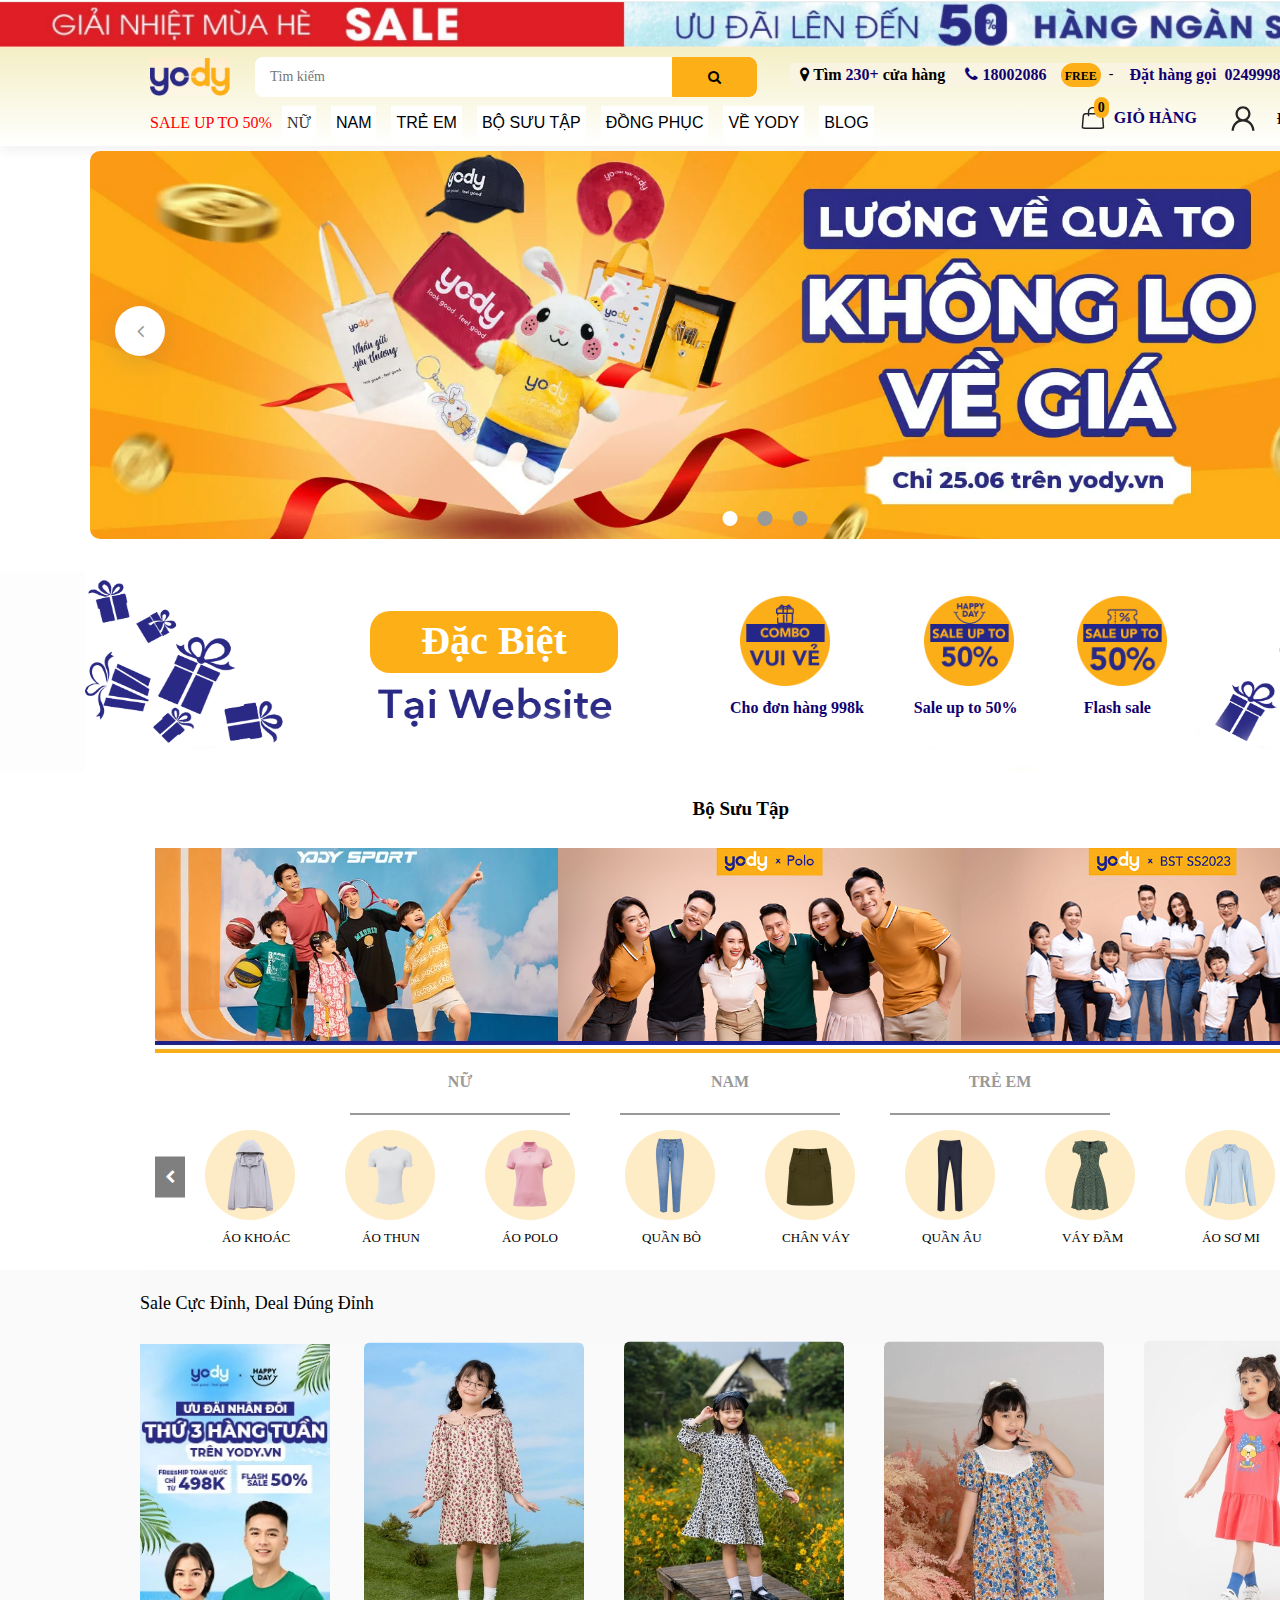
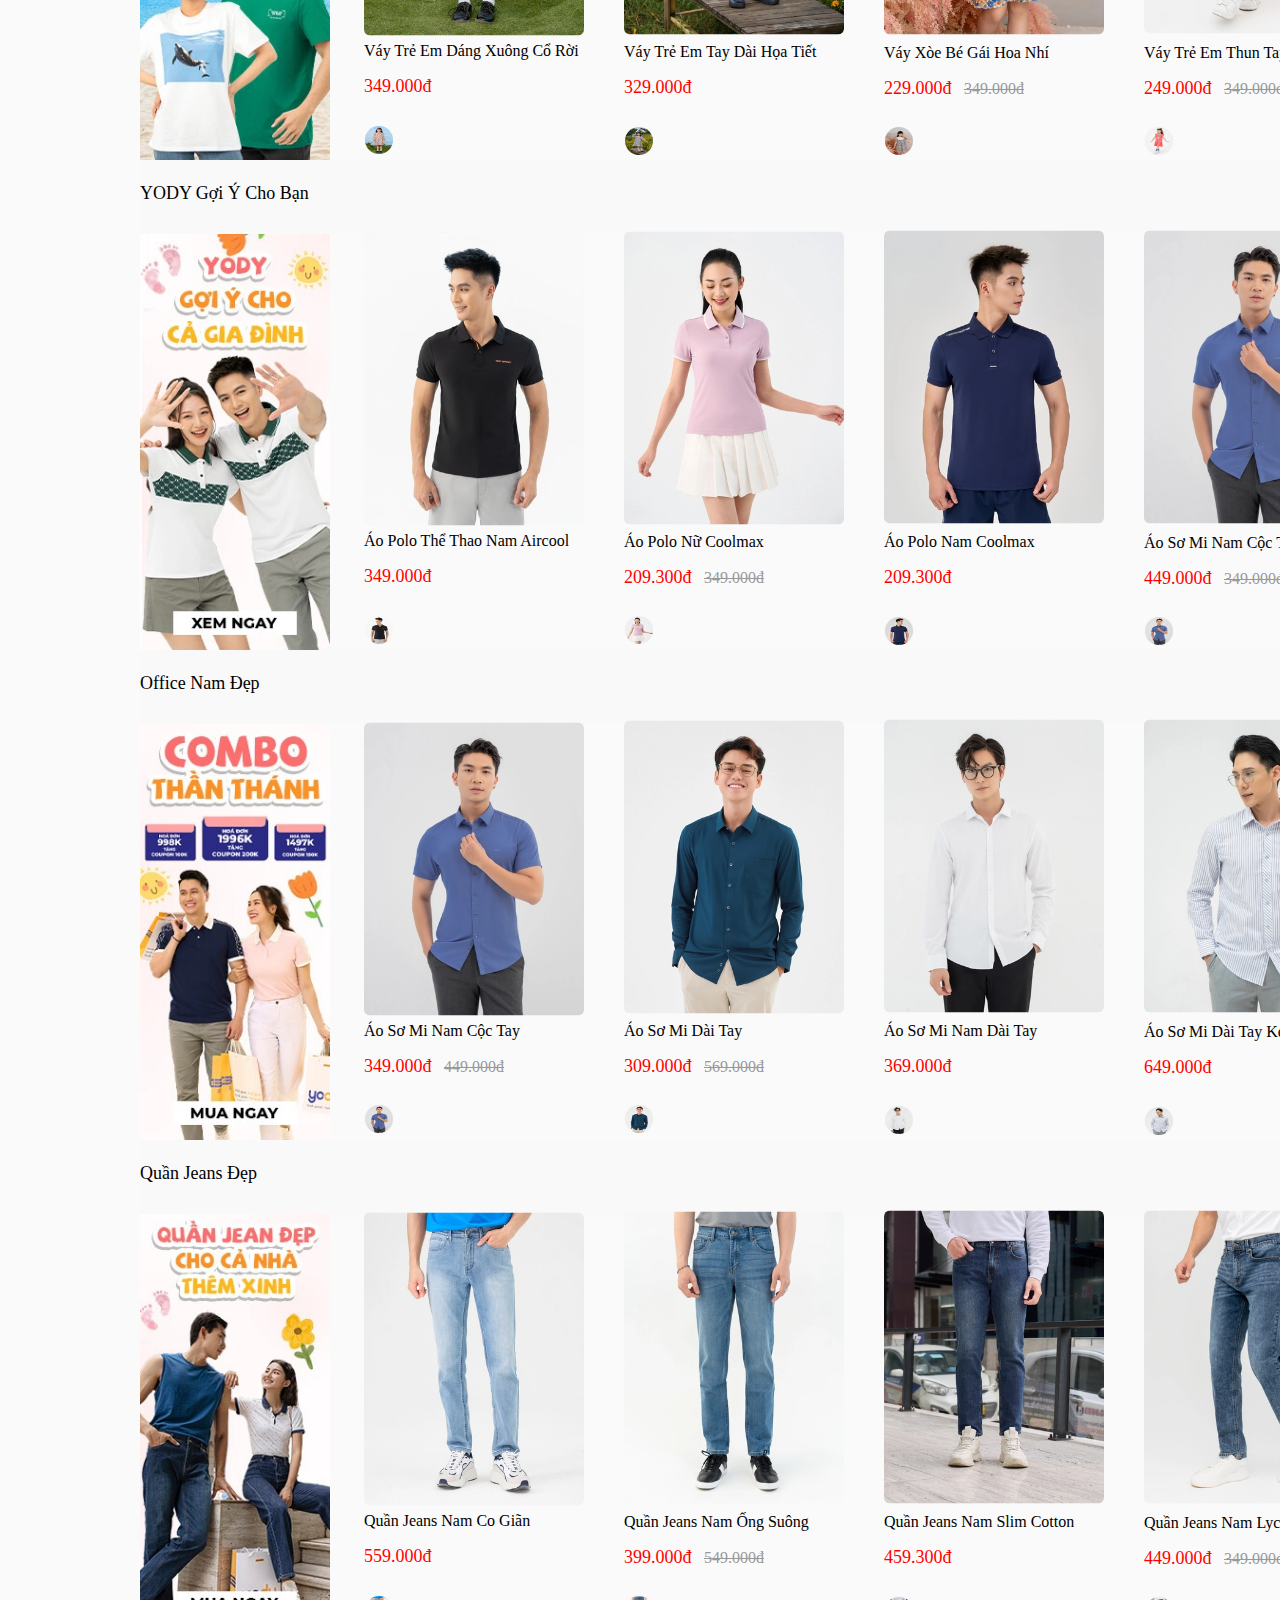
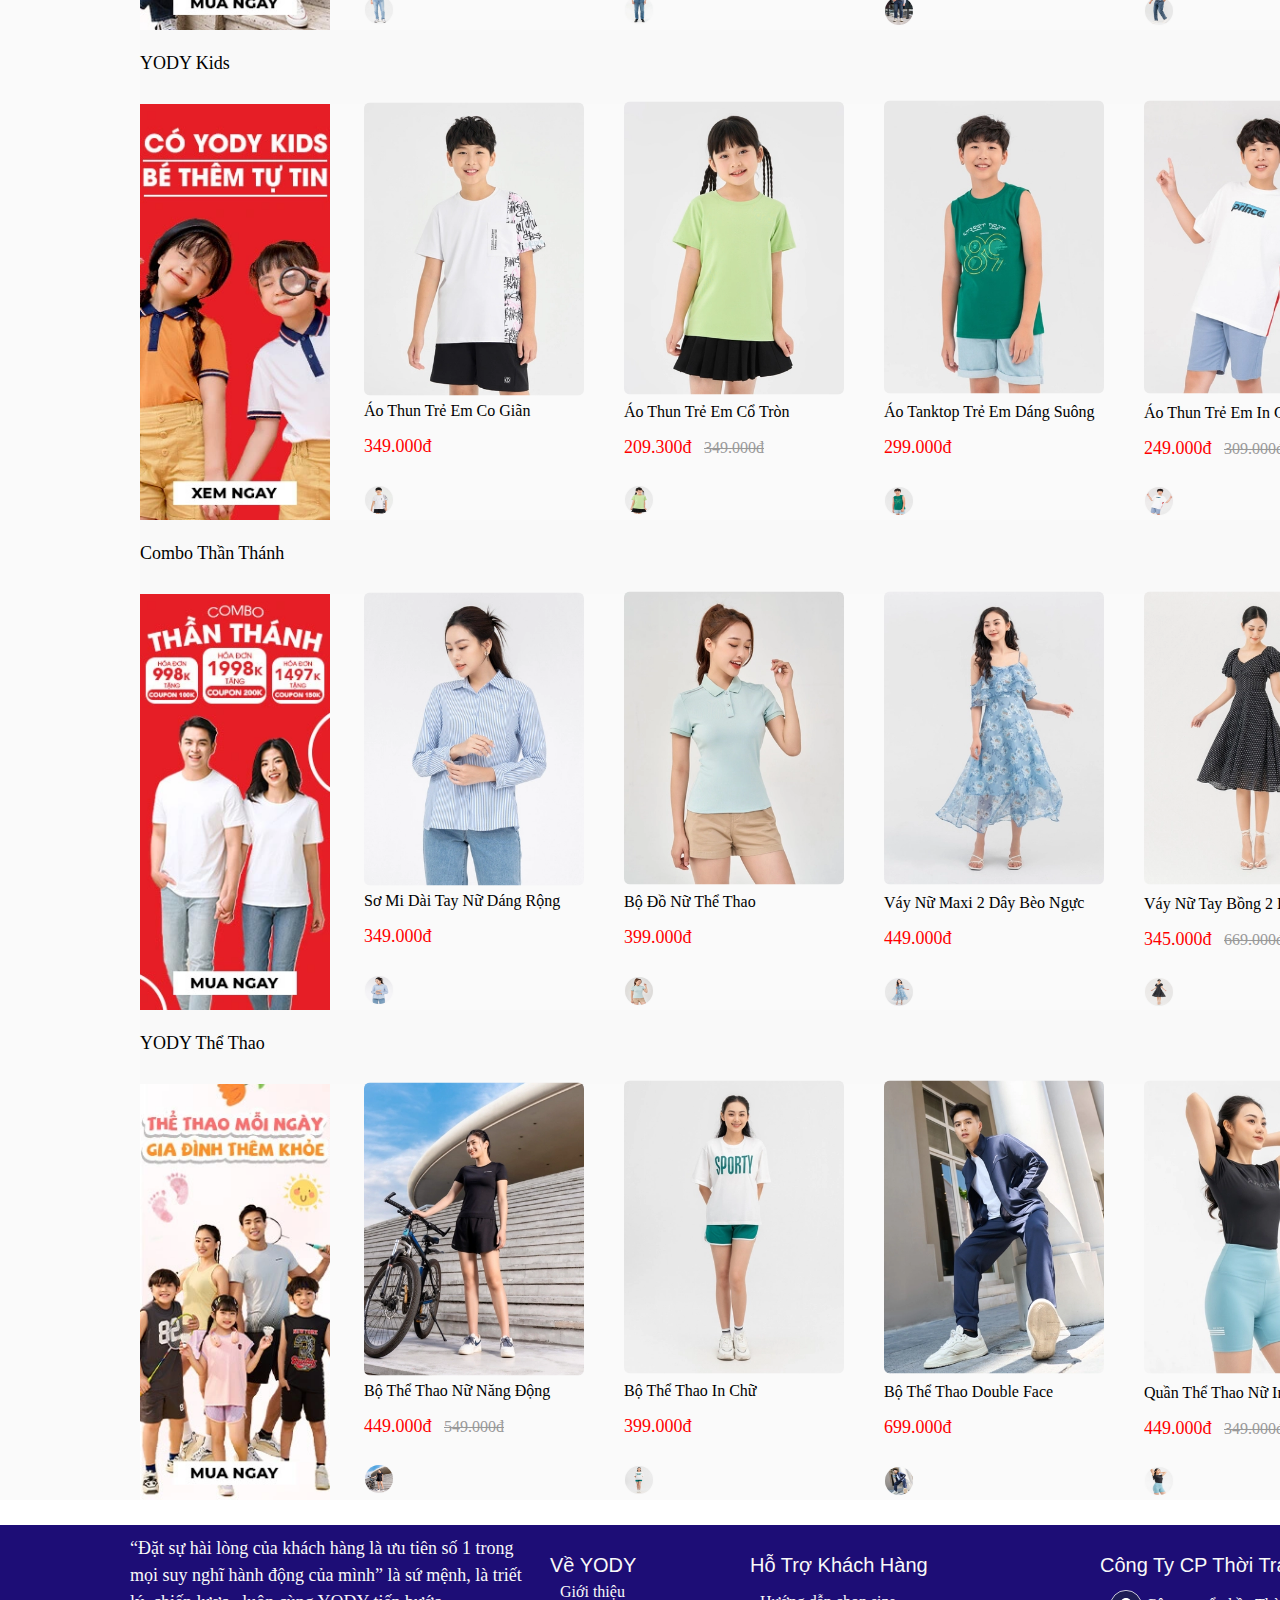
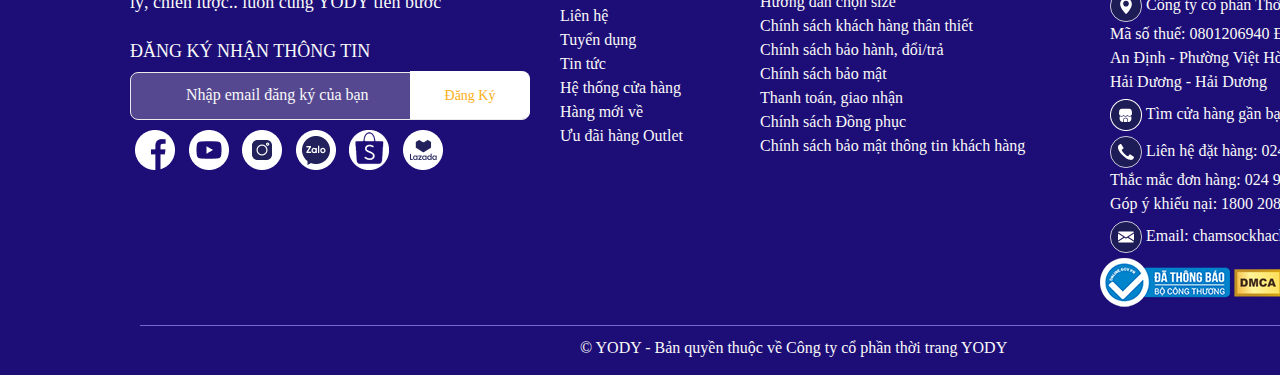
==== commit d6743f5d: "second change" ====
--- a/website_banhang/trangchu.html
+++ b/website_banhang/trangchu.html
@@ -716,12 +716,12 @@
                                         
                                         <div class="btn-view-cart">
                                             <span>
-                                            <a 
-                                                href="/web-yody/check-out-mai-anh-master/cart.html"
+                                            <a href="/web-yody/check-out-mai-anh-master/cart.html"
                                                 class="btn-a"
                                             >
                                                 Xem giỏ hàng
-                                            </a></span>
+                                            </a>
+                                            </span>
                                         </div>
                                     </div>
                                 </div>
@@ -738,11 +738,11 @@
                         <ul class="account_header">
                             
                             <li>
-                                <a href="/account/register" style="text-decoration: none; font-size: 17px;font-weight:bold">Đăng ký</a>
+                                <a href="/yody.vn/DangKy.html" style="text-decoration: none; font-size: 17px;font-weight:bold">Đăng ký</a>
                             </li>
                             <span>/</span>
                             <li>
-                                <a href="/account/login"style="text-decoration: none; font-size: 17px;font-weight:bold;" >Đăng nhập</a>
+                                <a href="/yody.vn/DangNhap.html"style="text-decoration: none; font-size: 17px;font-weight:bold;" >Đăng nhập</a>
                             </li>
                             
                         </ul>
@@ -1035,16 +1035,18 @@
                                     </div>
                 
                                     <div class="img-lazy-load2">
-                                        <img src="/website_banhang/image/san6078-xmn-sjn4022-nsu-12.webp" alt="" class="lazy-load" height="293px" width="220px">
+                                        <a href="/yody.vn/ChiTietSanPham.html">
+                                        <img src="/website_banhang/image/aopique.webp" alt="" class="lazy-load" height="293px" width="220px">
+                                        </a>
                                 </div>
                                         <h3 class="product-name2">
-                                    <a href="">Áo Polo Nữ Coolmax</a>
+                                    <a href="/yody.vn/ChiTietSanPham.html">Áo Polo Nữ Coolmax</a>
                                         </h3>
                                 <div class="price-box2">209.300đ
                                     <div class="price-sale">349.000đ</div>
                                 </div>
                                 <div class="swatch-element2">
-                                    <img src="/website_banhang/image/san6078-xmn-sjn4022-nsu-12.webp" alt="" height="30px" width="30px">
+                                    <img src="/website_banhang/image/aopique.webp" alt="" height="30px" width="30px">
                                 </div>
                 
                                 <div class="img-lazy-load3">
